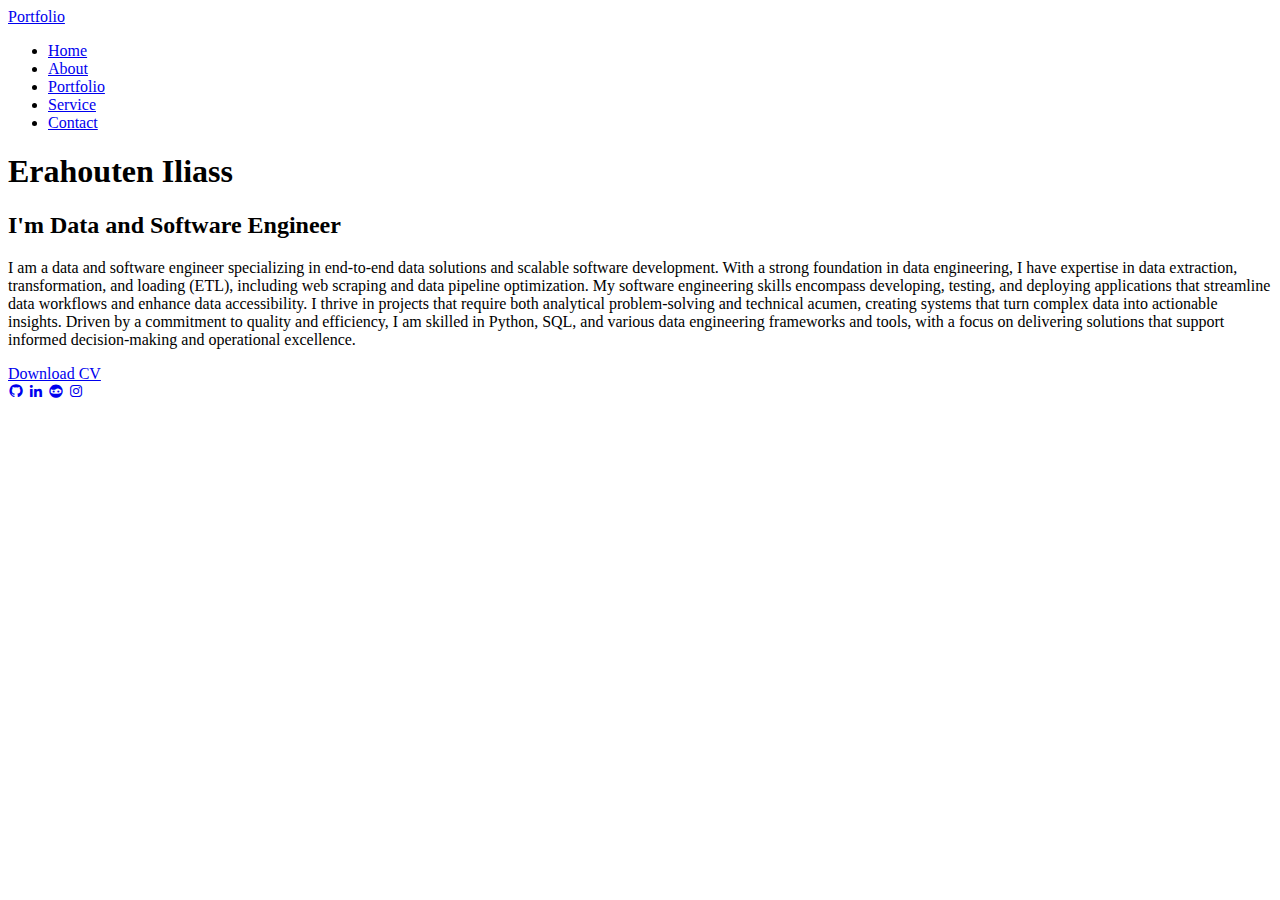
==== index.html @ 2e0a3f63 "Update and rename pit.html to index.html" ====
<!DOCTYPE html>
<html lang="en">
<head>
  <meta charset="UTF-8">
  <meta name="viewport" content="width=device-width, initial-scale=1.0">
  <title>Document</title>
  <link href='https://unpkg.com/boxicons@2.1.4/css/boxicons.min.css' rel='stylesheet'>
  <link rel="stylesheet" href="style.css">
</head>

<body>
  
  <nav class="navbar">
    <a href="#" class="logo">Portfolio</a>
    <ul>
      <li class="active"><a href="#">Home</a>  </li>
      <li><a href="#">About</a>  </li>
      <li><a href="#">Portfolio</a>  </li>
      <li><a href="#">Service</a>  </li>
      <li><a href="#">Contact</a>  </li>

    </ul>
  </nav>



  <section class="Home">
    <div  class="home-info">
      <h1>Erahouten Iliass</h1>
      <h2>I'm Data and Software Engineer</h2>
      <p>I am a data and software engineer specializing in end-to-end data solutions and scalable software development. With a strong foundation in data engineering, I have expertise in data extraction, transformation, and loading (ETL), including web scraping and data pipeline optimization. My software engineering skills encompass developing, testing, and deploying applications that streamline data workflows and enhance data accessibility. I thrive in projects that require both analytical problem-solving and technical acumen, creating systems that turn complex data into actionable insights.

        Driven by a commitment to quality and efficiency, I am skilled in Python, SQL, and various data engineering frameworks and tools, with a focus on delivering solutions that support informed decision-making and operational excellence.

      </p>
      <div class="btn-sci">
        <a href="#" class="btn">Download CV</a>
        <div class="sci">
          <a href="https://github.com/iliasserahouten" ><i class='bx bxl-github'></i></a>
          <a href="https://www.linkedin.com/in/iliass-erahouten-620002274/"><i class='bx bxl-linkedin'></i></a>
          <a href="https://rifbrand.company.site/"><i class='bx bxs-face-mask'></i></a>
          <a href="#"><i class='bx bxl-instagram' ></i></a>
        </div>
      </div>
    </div>
    <div class="home-img">
      <div class="img-box">
        <div class="img-item">
          <img src="myy.png" alt="">
        </div>
      </div>
    </div>
  </section>

</body>
</html>
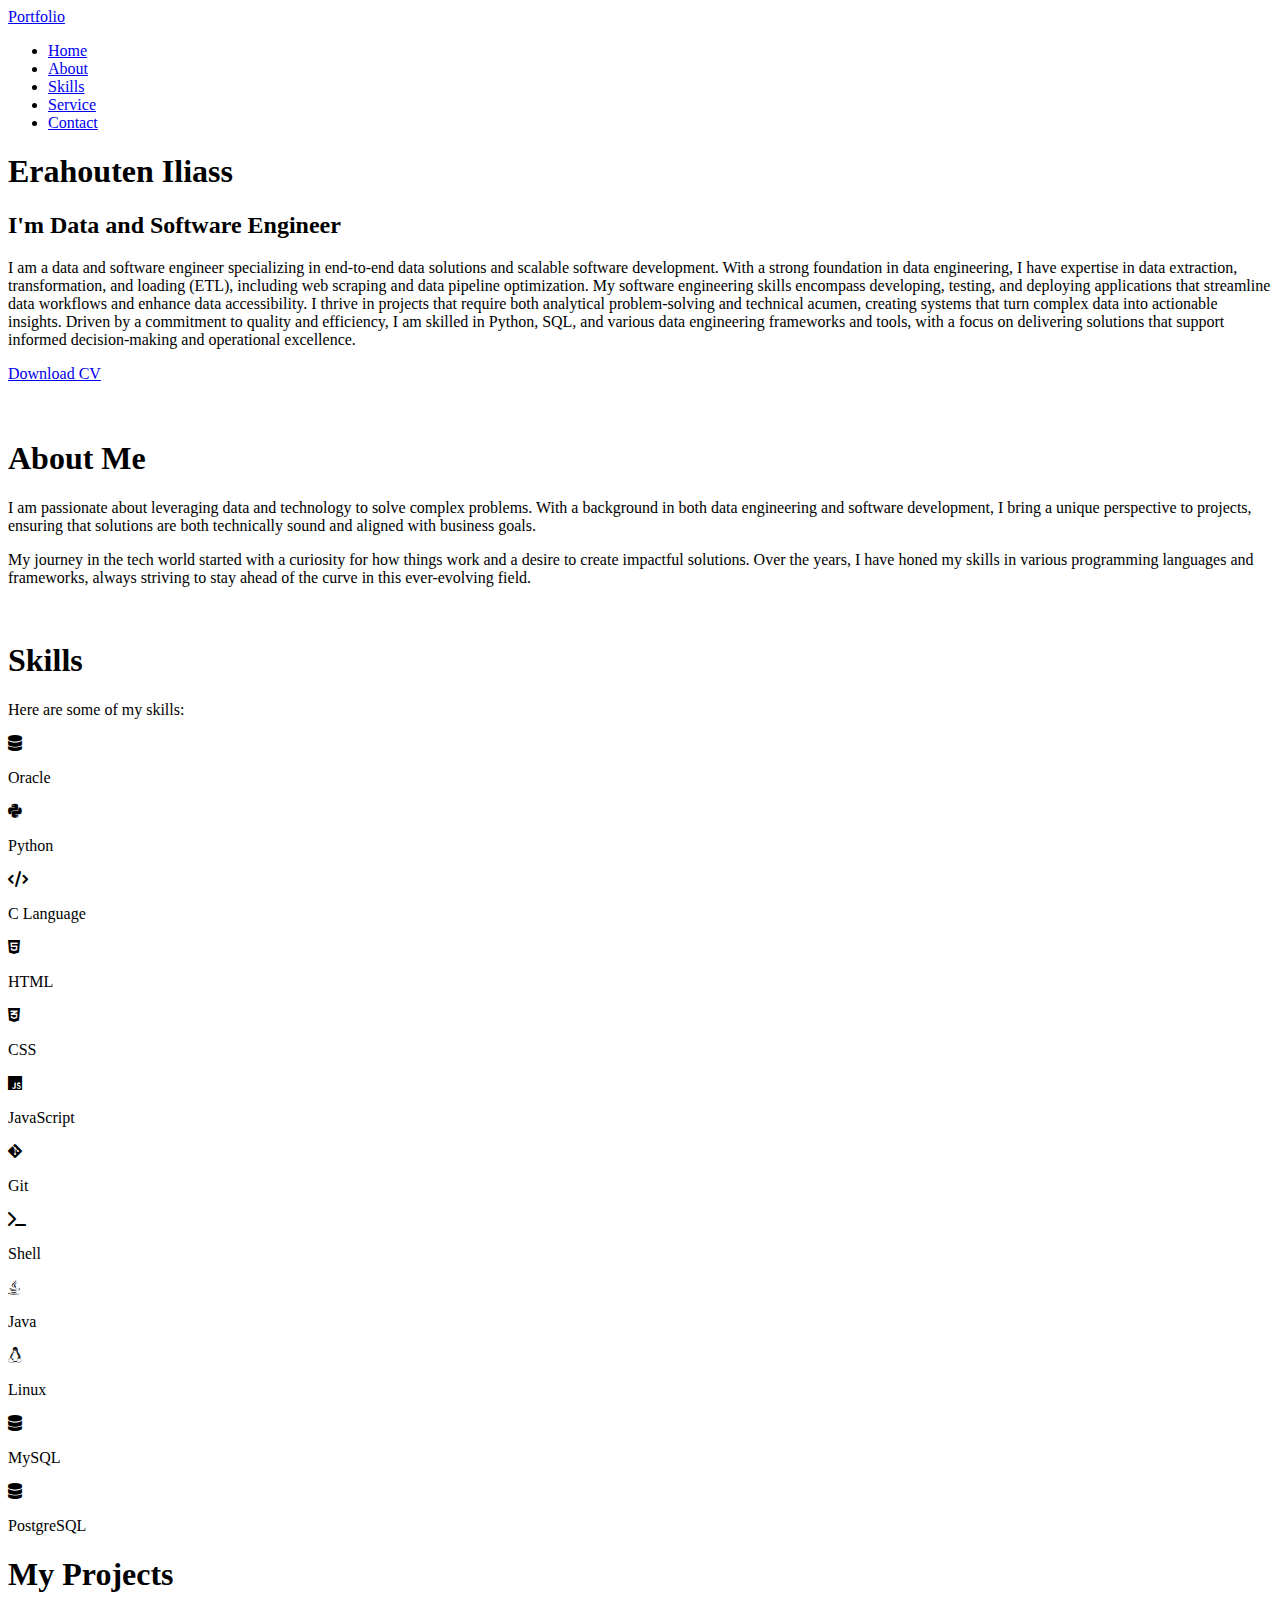
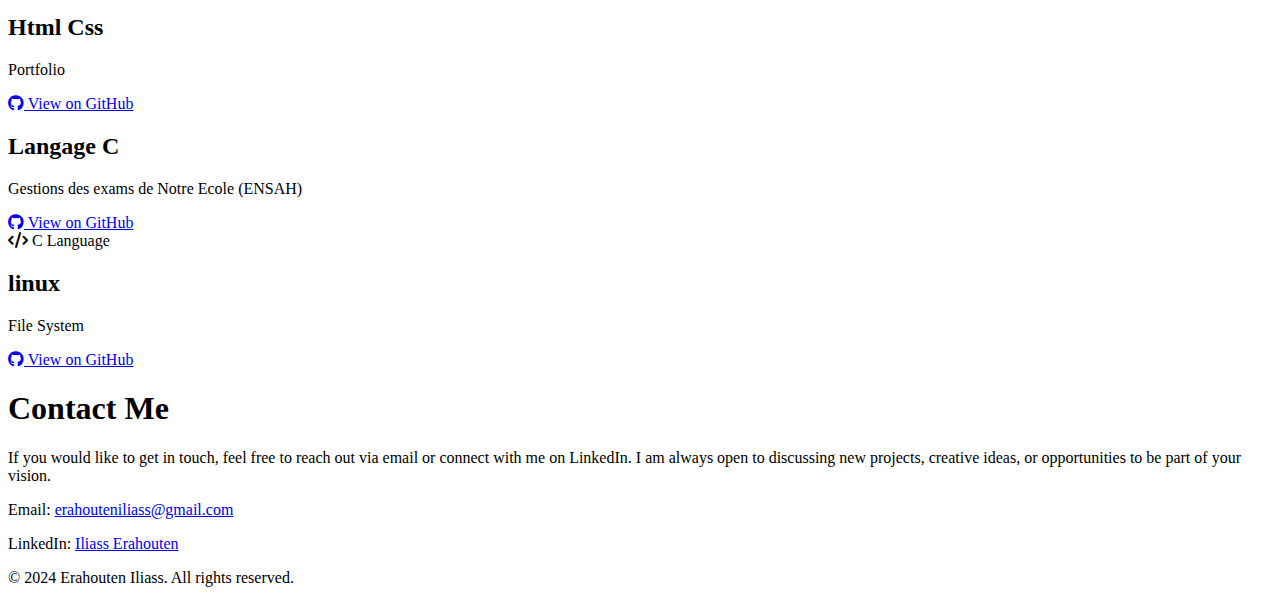
==== commit 5368b74f: "Update index.html" ====
--- a/index.html
+++ b/index.html
@@ -3,9 +3,11 @@
 <head>
   <meta charset="UTF-8">
   <meta name="viewport" content="width=device-width, initial-scale=1.0">
-  <title>Document</title>
-  <link href='https://unpkg.com/boxicons@2.1.4/css/boxicons.min.css' rel='stylesheet'>
+  <title>Portfolio</title>
   <link rel="stylesheet" href="style.css">
+  <link rel="stylesheet" href="https://cdnjs.cloudflare.com/ajax/libs/font-awesome/6.5.1/css/all.min.css">
+  <link rel="stylesheet" href="https://cdnjs.cloudflare.com/ajax/libs/boxicons/2.0.7/css/boxicons.min.css">
+  <link rel="stylesheet" href="https://cdnjs.cloudflare.com/ajax/libs/devicons/2.14.0/css/devicons.min.css">
 </head>
 
 <body>
@@ -13,19 +15,16 @@
   <nav class="navbar">
     <a href="#" class="logo">Portfolio</a>
     <ul>
-      <li class="active"><a href="#">Home</a>  </li>
-      <li><a href="#">About</a>  </li>
-      <li><a href="#">Portfolio</a>  </li>
-      <li><a href="#">Service</a>  </li>
-      <li><a href="#">Contact</a>  </li>
-
+      <li class="active"><a href="#home">Home</a></li>
+      <li><a href="#about">About</a></li>
+      <li><a href="#skills">Skills</a></li>
+      <li><a href="#service">Service</a></li>
+      <li><a href="#contact">Contact</a></li>
     </ul>
   </nav>
 
-
-
-  <section class="Home">
-    <div  class="home-info">
+  <section id="home" class="Home">
+    <div class="home-info">
       <h1>Erahouten Iliass</h1>
       <h2>I'm Data and Software Engineer</h2>
       <p>I am a data and software engineer specializing in end-to-end data solutions and scalable software development. With a strong foundation in data engineering, I have expertise in data extraction, transformation, and loading (ETL), including web scraping and data pipeline optimization. My software engineering skills encompass developing, testing, and deploying applications that streamline data workflows and enhance data accessibility. I thrive in projects that require both analytical problem-solving and technical acumen, creating systems that turn complex data into actionable insights.
@@ -36,10 +35,10 @@
       <div class="btn-sci">
         <a href="#" class="btn">Download CV</a>
         <div class="sci">
-          <a href="https://github.com/iliasserahouten" ><i class='bx bxl-github'></i></a>
+          <a href="https://github.com/iliasserahouten"><i class='bx bxl-github'></i></a>
           <a href="https://www.linkedin.com/in/iliass-erahouten-620002274/"><i class='bx bxl-linkedin'></i></a>
           <a href="https://rifbrand.company.site/"><i class='bx bxs-face-mask'></i></a>
-          <a href="#"><i class='bx bxl-instagram' ></i></a>
+          <a href="https://www.instagram.com/erahouteniliass/"><i class='bx bxl-instagram' ></i></a>
         </div>
       </div>
     </div>
@@ -51,6 +50,121 @@
       </div>
     </div>
   </section>
+  <br>
+  <section id="about" class="About">
+    <div class="about-info">
+      <h1>About Me</h1>
+      <p>I am passionate about leveraging data and technology to solve complex problems. With a background in both data engineering and software development, I bring a unique perspective to projects, ensuring that solutions are both technically sound and aligned with business goals.</p>
+      <p>My journey in the tech world started with a curiosity for how things work and a desire to create impactful solutions. Over the years, I have honed my skills in various programming languages and frameworks, always striving to stay ahead of the curve in this ever-evolving field.</p>
+    </div>
+  </section>
+  <br>
+  <section id="skills" class="Skills">
+  <div class="skills-info">
+    <h1>Skills</h1>
+    <p>Here are some of my skills:</p>
+    <div class="skills-dashboard">
+      <div class="skill">
+        <i class="fa-solid fa-database"></i>
+        <p>Oracle</p>
+      </div>
+      <div class="skill">
+        <i class="fab fa-python"></i>
+        <p>Python</p>
+      </div>
+      <div class="skill">
+        <i class="fas fa-code"></i>
+        <p>C Language</p>
+      </div>
+      <div class="skill">
+        <i class="fab fa-html5"></i>
+        <p>HTML</p>
+      </div>
+      <div class="skill">
+        <i class="fab fa-css3-alt"></i>
+        <p>CSS</p>
+      </div>
+      <div class="skill">
+        <i class="fab fa-js"></i>
+        <p>JavaScript</p>
+      </div>
+      <div class="skill">
+        <i class="fab fa-git-alt"></i>
+        <p>Git</p>
+      </div>
+      <div class="skill">
+        <i class="fas fa-terminal"></i>
+        <p>Shell</p>
+      </div>
+      <div class="skill">
+        <i class="fab fa-java"></i>
+        <p>Java</p>
+      </div>
+      <div class="skill">
+        <i class="fab fa-linux"></i>
+        <p>Linux</p>
+      </div>
+      <div class="skill">
+        <i class="fas fa-database"></i>
+        <p>MySQL</p>
+      </div>
+      <div class="skill">
+        <i class="fas fa-database"></i>
+        <p>PostgreSQL</p>
+      </div>
+    </div>
+  </div>
+</section>
 
+  <section id="service" class="Service">
+  <div class="service-info">
+    <h1>My Projects</h1>
+    <div class="projects">
+      <div class="project">
+        
+        <h2>Html Css</h2>
+        <p>Portfolio</p>
+        <a href="https://github.com/iliasserahouten/iliasserahouten.github.io" target="_blank">
+          <i class="fab fa-github"></i> View on GitHub
+        </a>
+      </div>
+      <div class="project">
+        
+        <h2>Langage C</h2>
+        <p>Gestions des exams de Notre Ecole (ENSAH)</p>
+        <a href="https://github.com/iliasserahouten/PROJET-LANGAGE-C" target="_blank">
+          <i class="fab fa-github"></i> View on GitHub
+        </a>
+        <div class="project-icons">
+          <i class="fas fa-code"></i> <span>C Language</span>
+        </div>
+      </div>
+      <div class="project">
+        
+        <h2>linux</h2>
+        <p>File System</p>
+        <a href="https://github.com/zakariaeanouk/linux" target="_blank">
+          <i class="fab fa-github"></i> View on GitHub
+        </a>
+      </div>
+      <!-- Ajoutez plus de projets ici -->
+    </div>
+  </div>
+</section>
+
+  <section id="contact" class="Contact">
+    <div class="contact-info">
+      <h1>Contact Me</h1>
+      <p>If you would like to get in touch, feel free to reach out via email or connect with me on LinkedIn. I am always open to discussing new projects, creative ideas, or opportunities to be part of your vision.</p>
+      <p>Email: <a href="mailto:erahouteniliass@gmail.com">erahouteniliass@gmail.com</a></p>
+      <p>LinkedIn: <a href="https://www.linkedin.com/in/iliass-erahouten-620002274/">Iliass Erahouten</a></p>
+    </div>
+  </section>
+
+  <footer class="footer">
+    <p>&copy; 2024 Erahouten Iliass. All rights reserved.</p>
+  </footer>
+  
+  
 </body>
 </html>
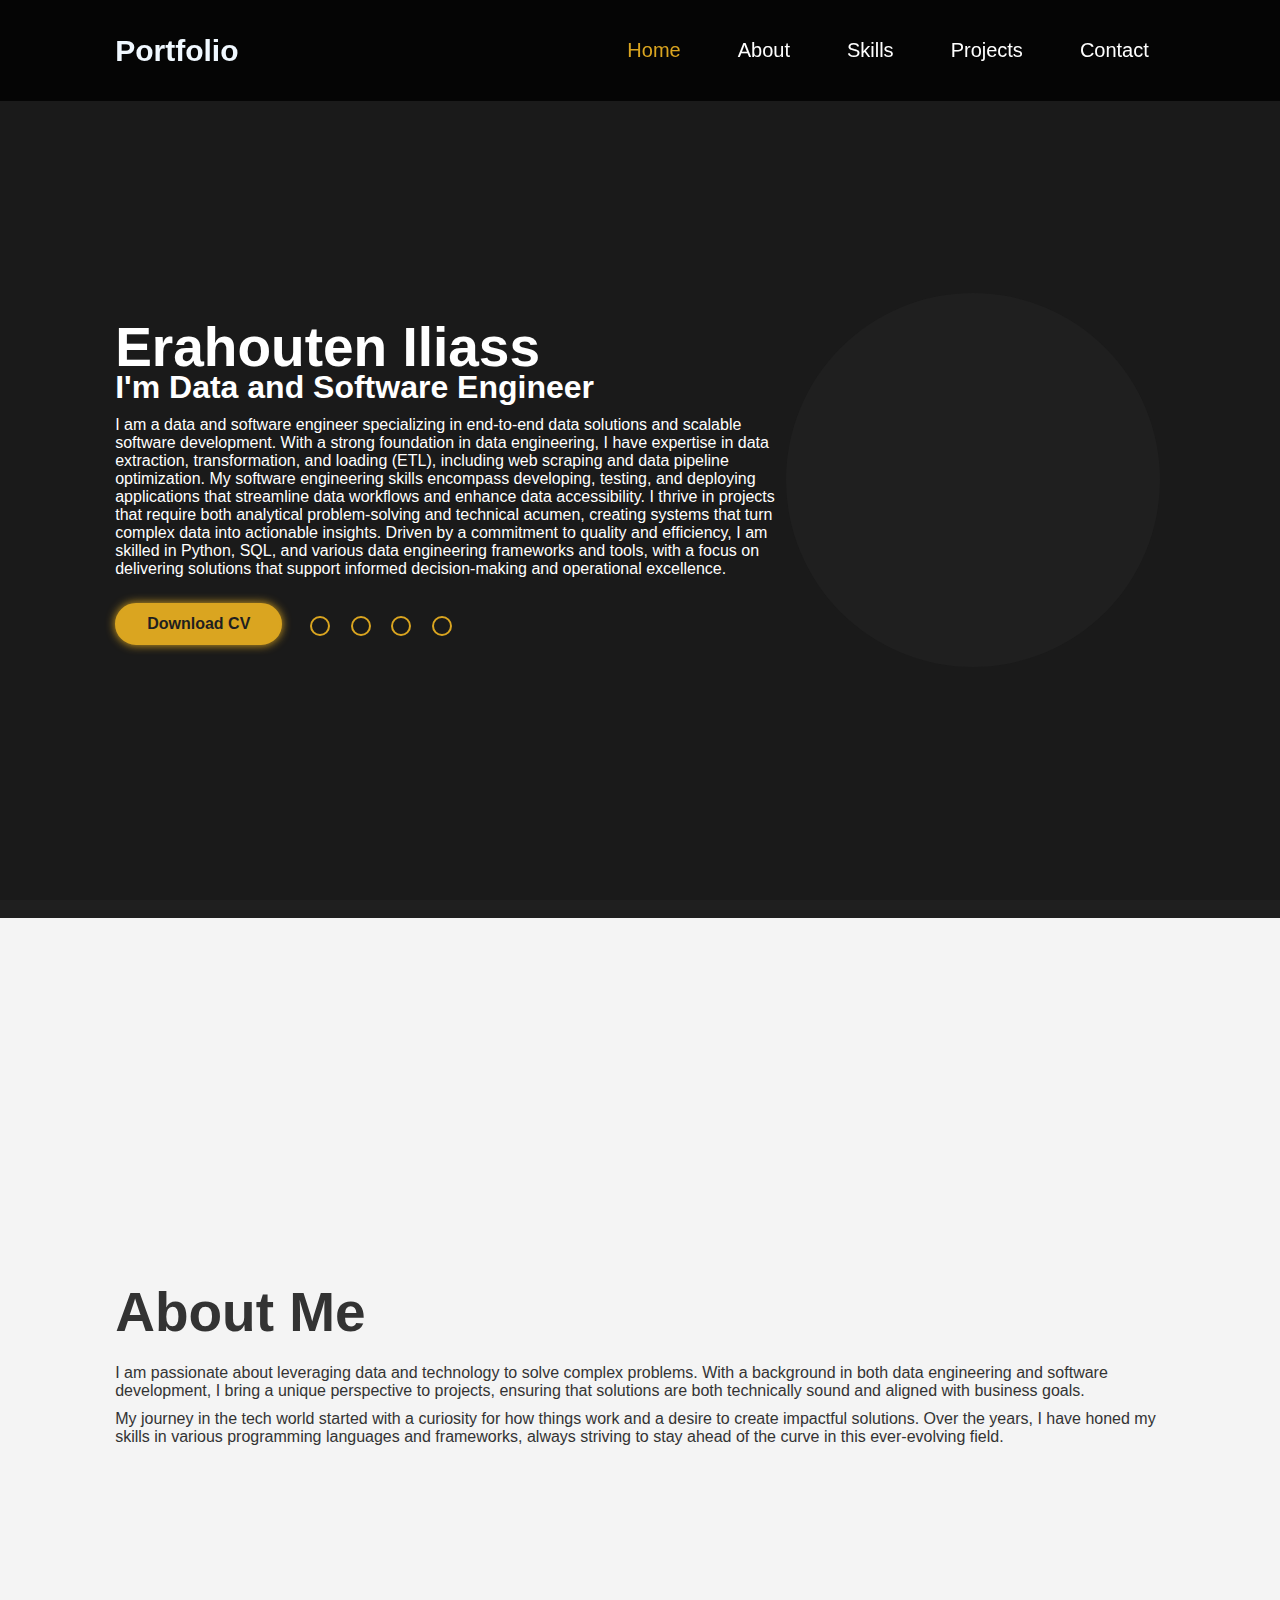
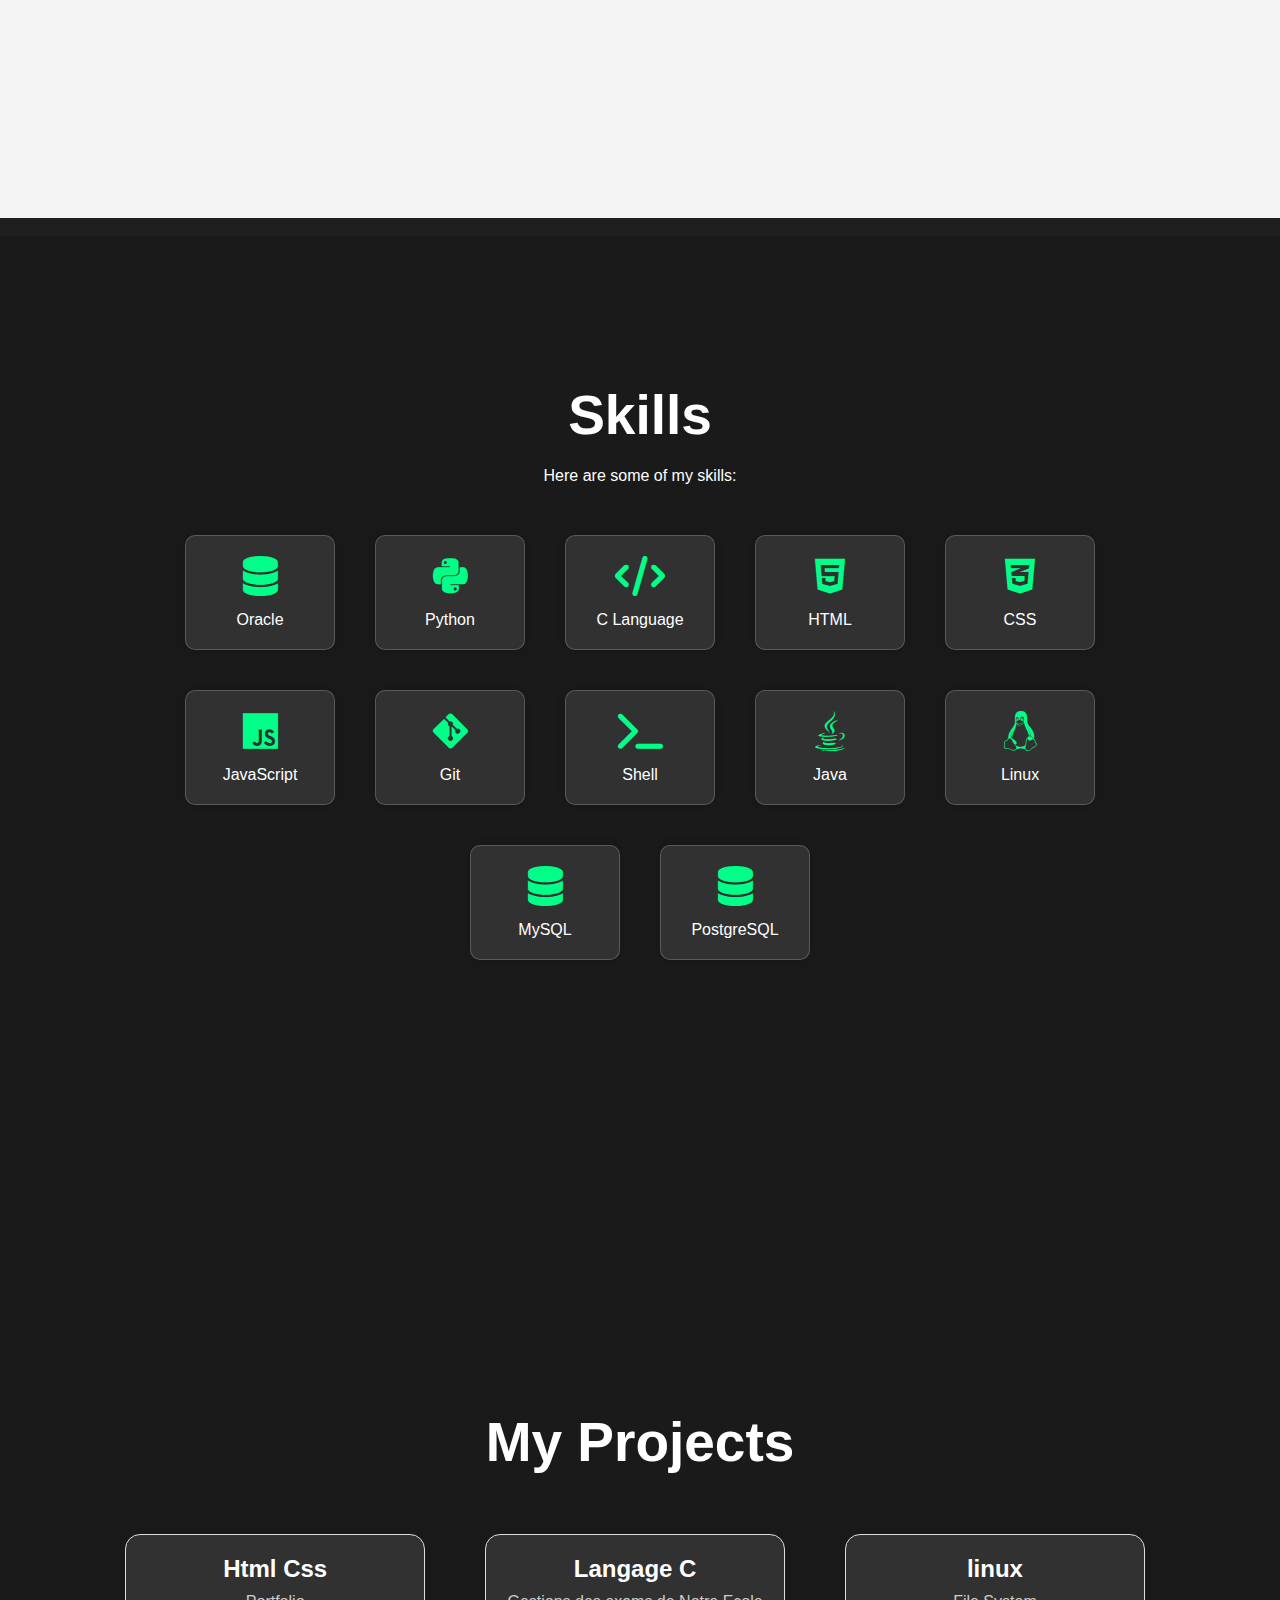
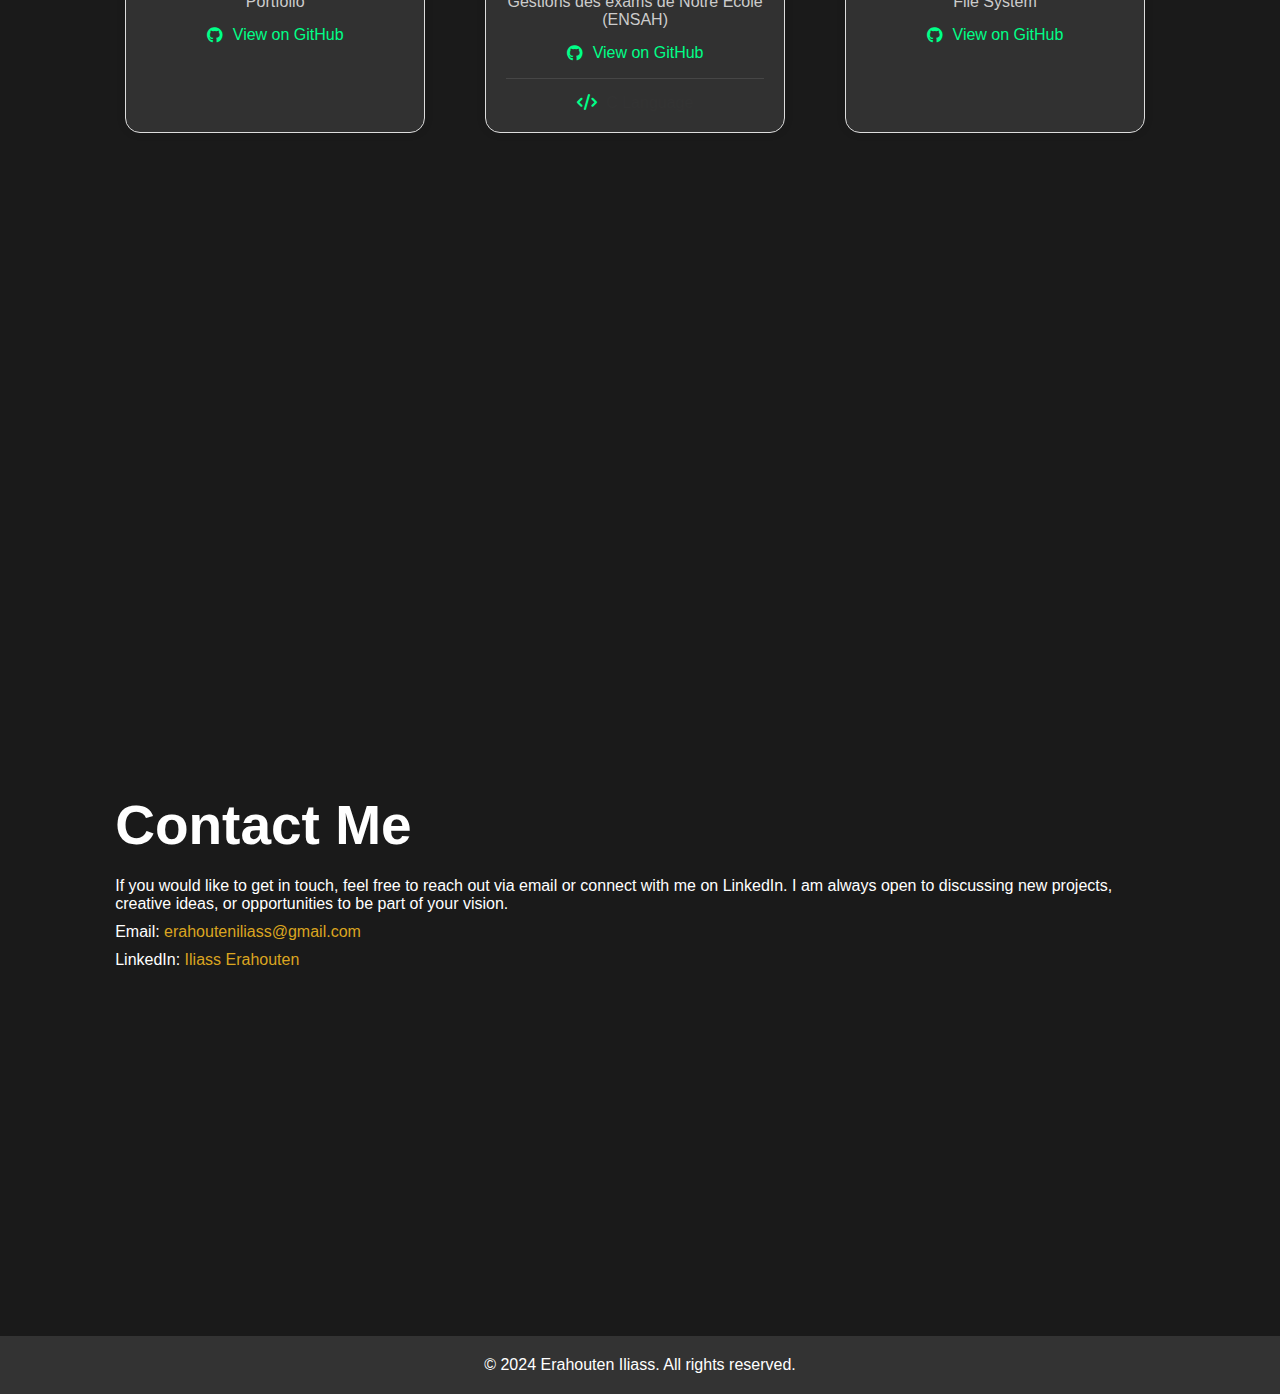
==== commit 240349be: "Update index.html" ====
--- a/index.html
+++ b/index.html
@@ -3,11 +3,12 @@
 <head>
   <meta charset="UTF-8">
   <meta name="viewport" content="width=device-width, initial-scale=1.0">
-  <title>Portfolio</title>
+  <title>ERAHOUTEN ILIASS</title>
   <link rel="stylesheet" href="style.css">
   <link rel="stylesheet" href="https://cdnjs.cloudflare.com/ajax/libs/font-awesome/6.5.1/css/all.min.css">
   <link rel="stylesheet" href="https://cdnjs.cloudflare.com/ajax/libs/boxicons/2.0.7/css/boxicons.min.css">
   <link rel="stylesheet" href="https://cdnjs.cloudflare.com/ajax/libs/devicons/2.14.0/css/devicons.min.css">
+  <link rel="shortcut icon" href="/logo.png" type="image/x-icon">
 </head>
 
 <body>
@@ -18,7 +19,7 @@
       <li class="active"><a href="#home">Home</a></li>
       <li><a href="#about">About</a></li>
       <li><a href="#skills">Skills</a></li>
-      <li><a href="#service">Service</a></li>
+      <li><a href="#service">Projects</a></li>
       <li><a href="#contact">Contact</a></li>
     </ul>
   </nav>
--- a/style.css
+++ b/style.css
@@ -0,0 +1,456 @@
+* {
+  margin: 0;
+  padding: 0;
+  box-sizing: border-box;
+  font-family: 'Poppins',sans-serif;
+}
+body{
+  background: #1f1f1f;
+}
+a{
+  color: aliceblue;
+  text-decoration: none; 
+}
+.navbar {
+  position: fixed;
+  left: 0;
+  top: 0;
+  width: 100%;
+  padding: 25px 9%;
+  background: none;
+  display: flex;
+  justify-content: space-between;
+  align-items: center;
+  z-index: 100;
+  transition: .5s;
+  background-color: rgba(0, 0, 0, 0.8);
+}
+.navbar .logo {
+  font-size: 30px;
+  font-weight: 700;
+
+}
+.navbar ul{
+  display:  flex;
+
+}
+.navbar ul li {
+  list-style: none;
+  padding-left: 25px;
+}
+.navbar ul li a{
+  font-size: 20px;
+  font-weight: 500;
+}
+.navbar ul li:hover a,
+.navbar ul li.active a
+{
+  color : goldenrod;
+}
+.Home {
+  display: flex;
+  align-items: center;
+  height: 100vh;
+  padding: 60px 9% 0;
+  color: aliceblue;
+  background-color: #1a1a1a;
+  color: white;
+}
+.home-info h1{
+  font-size: 55px;
+}
+.home-info h2{
+  font-size: 32px;
+  margin-top: -10px;
+}
+.home-info p{
+  font-size: 16px;
+  margin: 10px 0 25px;
+}
+.home-info .btn-sci{
+  display: flex;
+  align-items: center;
+}
+.btn {
+  display: inline-block;
+  padding: 10px 30px;
+  background: goldenrod ;
+  border: 2px solid goldenrod ;
+  border-radius: 40px ;
+  box-shadow: 0 0 10px goldenrod ;
+  font-weight: 600;
+  color: #1f1f1f;
+  transition: .5s;
+
+}
+.btn:hover {
+  background: transparent;
+  color: gold;
+  box-shadow: none;
+}
+.home-info .btn-sci .sci {
+  margin-left: 20px;
+}
+.home-info .btn-sci .sci a {
+  display: inline-flex;
+    padding: 8px;
+    border: 2px solid goldenrod;
+    border-radius: 50%;
+    font-size: 20px;
+    color: gold;
+    margin: 0 8px;
+    transition: .5s;
+  }
+  .home-info .btn-sci .sci a:hover {
+    background: gold;
+    color: #a50606;
+    box-shadow: 0 0 10px gold ;
+  }
+  .home-img .img-box {
+    margin-top: 0px;
+    width: 30vw;
+    height: 30vw;
+    
+    border-radius: 50%;
+    padding: 5px;
+    
+  }
+  .home-img .img-box .img-item{
+  position: relative;
+  width: 100%;
+  height: 100%;
+  background: #1f1f1f;
+  border-radius: 50%;
+  display: flex;
+  justify-content: center;
+  overflow: hidden;
+}
+.home-img .img-box .img-item img{
+  position:static;
+  display: block;
+  width: 75%;
+  object-fit: cover;
+  margin-bottom: 0px;
+}
+
+.About, .Contact {
+      padding: 60px 9%;
+      color: aliceblue;
+      background-color: #f4f4f4;
+      color: #333;
+    }
+
+.about-info, .contact-info {
+      max-width: 800px;
+      margin: 0 auto;
+      max-width: 1200px;
+      width: 100%;
+    }
+
+.about-info h1, .contact-info h1 {
+      font-size: 55px;
+      margin-bottom: 20px;
+    }
+
+.about-info p, .contact-info p {
+      font-size: 16px;
+      margin: 10px 0;
+    }
+
+.contact-info a {
+      color: goldenrod;
+      text-decoration: none;
+    }
+
+nav {
+  background-color: #333;
+  overflow: hidden;
+}
+
+nav ul {
+  list-style-type: none;
+  margin: 0;
+  padding: 0;
+}
+
+nav ul li {
+  float: left;
+}
+
+nav ul li a {
+  display: block;
+  color: white;
+  text-align: center;
+  padding: 14px 16px;
+  text-decoration: none;
+}
+
+nav ul li a:hover {
+  background-color: #111;
+}footer {
+  background-color: #333;
+  color: white;
+  text-align: center;
+  padding: 20px 0;
+}
+
+footer p {
+  margin: 0;
+}.contact-info a:hover {
+      text-decoration: underline;
+    }
+.project {
+      background-color: white;
+      border: 1px solid #ddd;
+      border-radius: 5px;
+      margin: 10px;
+      padding: 20px;
+      width: 300px;
+      box-shadow: 0 0 10px rgba(0, 0, 0, 0.1);
+      text-align: center;
+    }
+
+.project-image {
+      width: 100%;
+      height: auto;
+      border-radius: 5px;
+      margin-bottom: 15px;
+    }
+.project h2 {
+      font-size: 24px;
+      margin-bottom: 10px;
+    }
+
+.project p {
+      font-size: 16px;
+      margin-bottom: 10px;
+    }
+
+.project a {
+      color: goldenrod;
+      text-decoration: none;
+      font-size: 16px;
+    }
+
+.project a:hover {
+      text-decoration: underline;
+    }
+
+.project a i {
+      margin-right: 5px;
+    }  
+.project-icons {
+      margin-top: 10px;
+      font-size: 16px;
+      color: #333;
+    }
+    
+.project-icons i {
+      margin-right: 5px;
+      color: #007bff; /* Couleur de l'icône */
+    }
+.Skills {
+  background-color: #f4f4f4;
+  color: #333;
+  padding: 60px 9%;
+  text-align: center;
+  background-color: #1a1a1a;
+  color: white;
+}
+
+.skills-info h1 {
+  font-size: 55px;
+  margin-bottom: 20px;
+}
+
+.skills-info p {
+  font-size: 16px;
+  margin-bottom: 20px;
+}
+
+.skills-dashboard {
+  display: flex;
+  flex-wrap: wrap;
+  justify-content: center;
+  gap: 20px;
+  padding: 20px;
+}
+
+/* Styles pour la section Skills */
+.skill {
+  background-color: rgba(255, 255, 255, 0.1);
+  border: 1px solid rgba(255, 255, 255, 0.2);
+  border-radius: 10px;
+  padding: 20px;
+  width: 150px;
+  text-align: center;
+  box-shadow: 0 0 10px rgba(0, 0, 0, 0.2);
+  transition: transform 0.3s, box-shadow 0.3s;
+  margin: 10px;
+}
+
+.skill i {
+  font-size: 40px;
+  color: #00ff88;
+  margin-bottom: 15px;
+  display: block;
+}
+
+.skill p {
+  color: white;
+  font-size: 16px;
+  margin: 0;
+  padding: 0;
+  opacity: 1;
+  font-weight: 500;
+}
+
+.skill:hover {
+  transform: translateY(-10px);
+  box-shadow: 0 0 20px rgba(0, 255, 136, 0.3);
+}
+
+.skill:hover i {
+  color: #00ff88;
+}
+
+.skill:hover p {
+  color: #00ff88;
+}
+
+/* Style de base pour toutes les sections */
+section {
+  min-height: 100vh;
+  width: 100%;
+  display: flex;
+  justify-content: center;
+  align-items: center;
+  padding: 60px 9%;
+  position: relative;
+}
+
+/* Styles spécifiques pour chaque section */
+.Home {
+  background-color: #1a1a1a;
+  color: white;
+}
+
+.About {
+  background-color: #f4f4f4;
+  color: #333;
+}
+
+.Skills {
+  background-color: #1a1a1a;
+  color: white;
+}
+
+.Service {
+  background-color: #1a1a1a;
+  min-height: 100vh;
+  padding: 60px 9%;
+}
+
+.Contact {
+  background-color: #1a1a1a;
+  color: white;
+}
+
+.service-info {
+  text-align: center;
+  color: white;
+}
+
+.service-info h1 {
+  font-size: 55px;
+  margin-bottom: 30px;
+}
+
+.projects {
+  display: grid;
+  grid-template-columns: repeat(auto-fit, minmax(300px, 1fr));
+  gap: 30px;
+  padding: 20px 0;
+}
+
+.project {
+  background: rgba(255, 255, 255, 0.1);
+  border-radius: 15px;
+  padding: 20px;
+  transition: transform 0.3s ease;
+}
+
+.project:hover {
+  transform: translateY(-10px);
+  box-shadow: 0 10px 20px rgba(0, 255, 136, 0.2);
+}
+
+.project-image {
+  width: 100%;
+  height: 200px;
+  object-fit: cover;
+  border-radius: 10px;
+  margin-bottom: 15px;
+}
+
+.project h2 {
+  color: white;
+  font-size: 24px;
+  margin-bottom: 10px;
+}
+
+.project p {
+  color: #ccc;
+  margin-bottom: 15px;
+}
+
+.project a {
+  color: #00ff88;
+  text-decoration: none;
+  display: inline-flex;
+  align-items: center;
+  gap: 5px;
+}
+
+.project a:hover {
+  color: #00cc6a;
+}
+
+.project-icons {
+  margin-top: 15px;
+  padding-top: 15px;
+  border-top: 1px solid rgba(255, 255, 255, 0.1);
+}
+
+.project-icons i {
+  margin-right: 5px;
+  color: #00ff88;
+}
+
+/* Smooth scrolling pour une transition fluide */
+html {
+  scroll-behavior: smooth;
+  scroll-snap-type: y mandatory;
+}
+
+/* Snap scroll pour chaque section */
+section {
+  scroll-snap-align: start;
+}
+
+/* Ajustement du contenu dans les sections */
+home-info,
+.about-info,
+.skills-info,
+.service-info,
+.contact-info {
+  max-width: 1200px;
+  width: 100%;
+}
+
+/* Responsive */
+@media (max-width: 768px) {
+  .projects {
+    grid-template-columns: 1fr;
+  }
+}
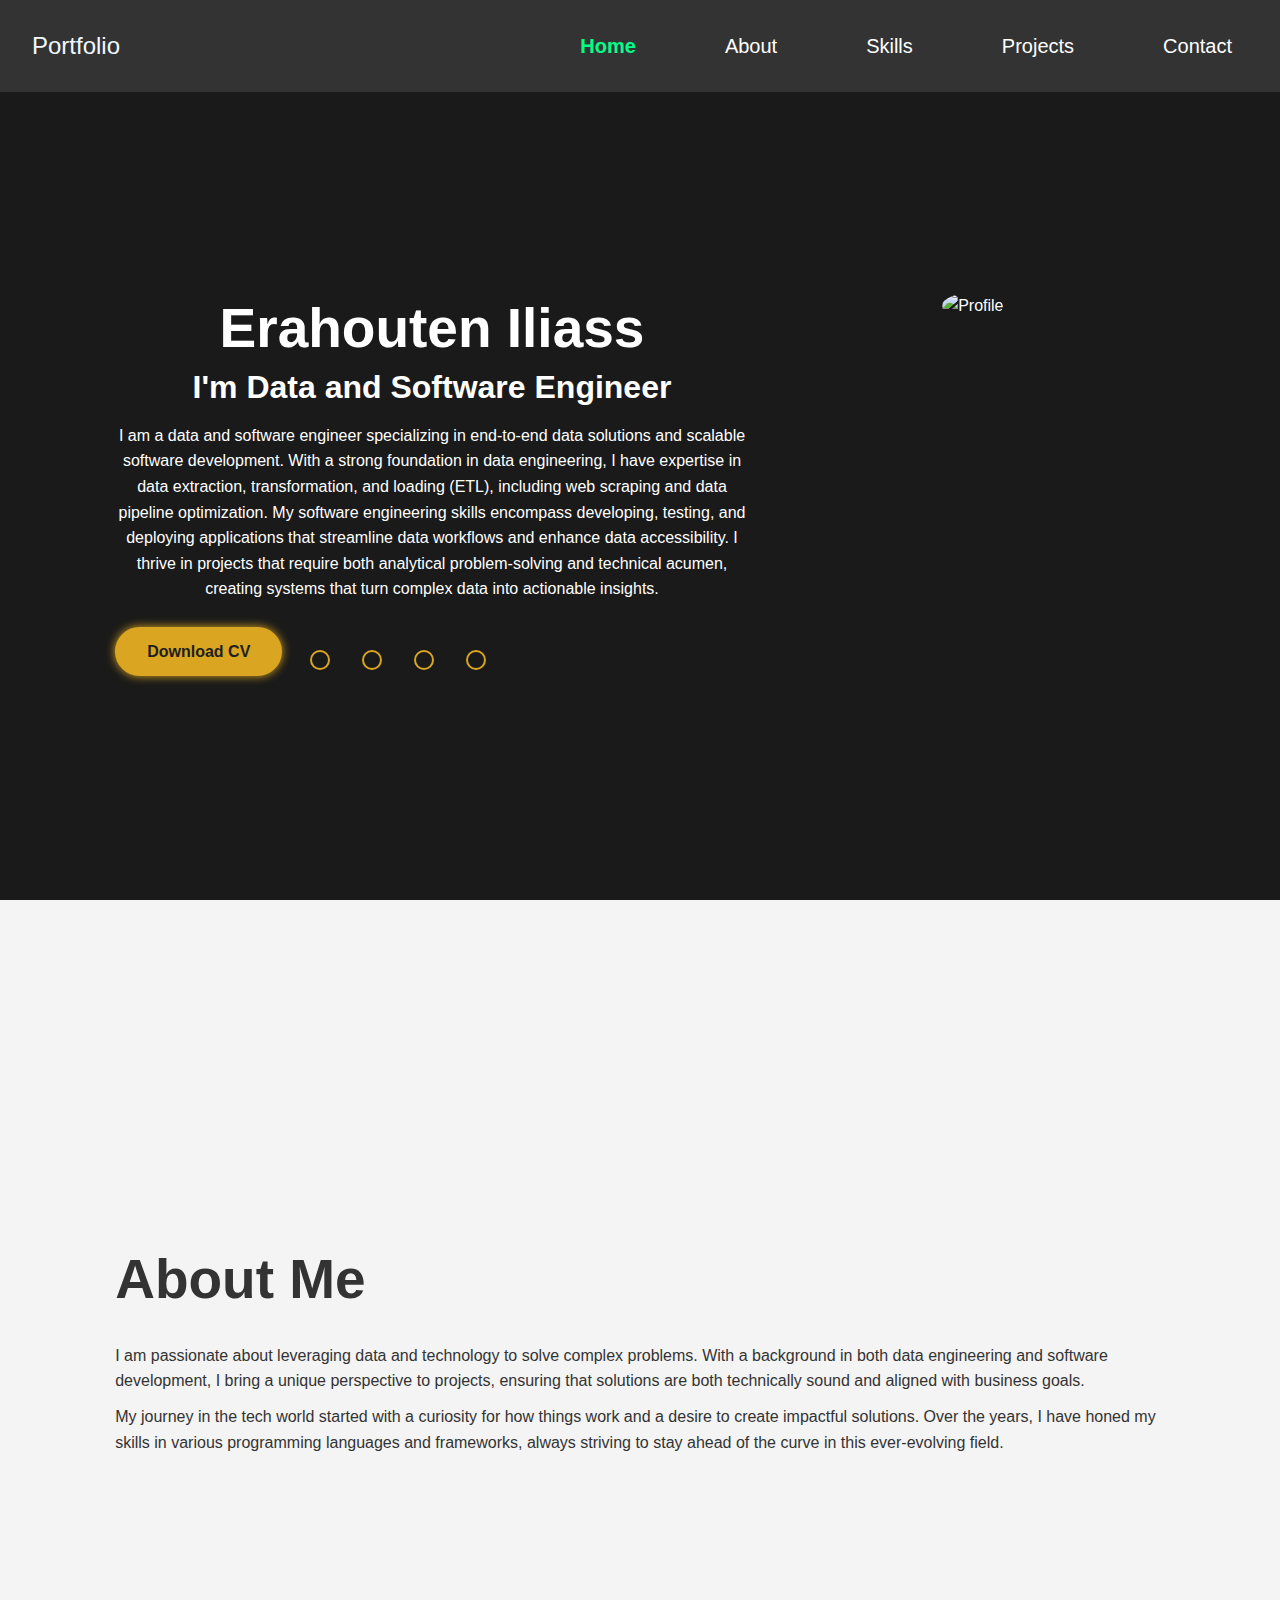
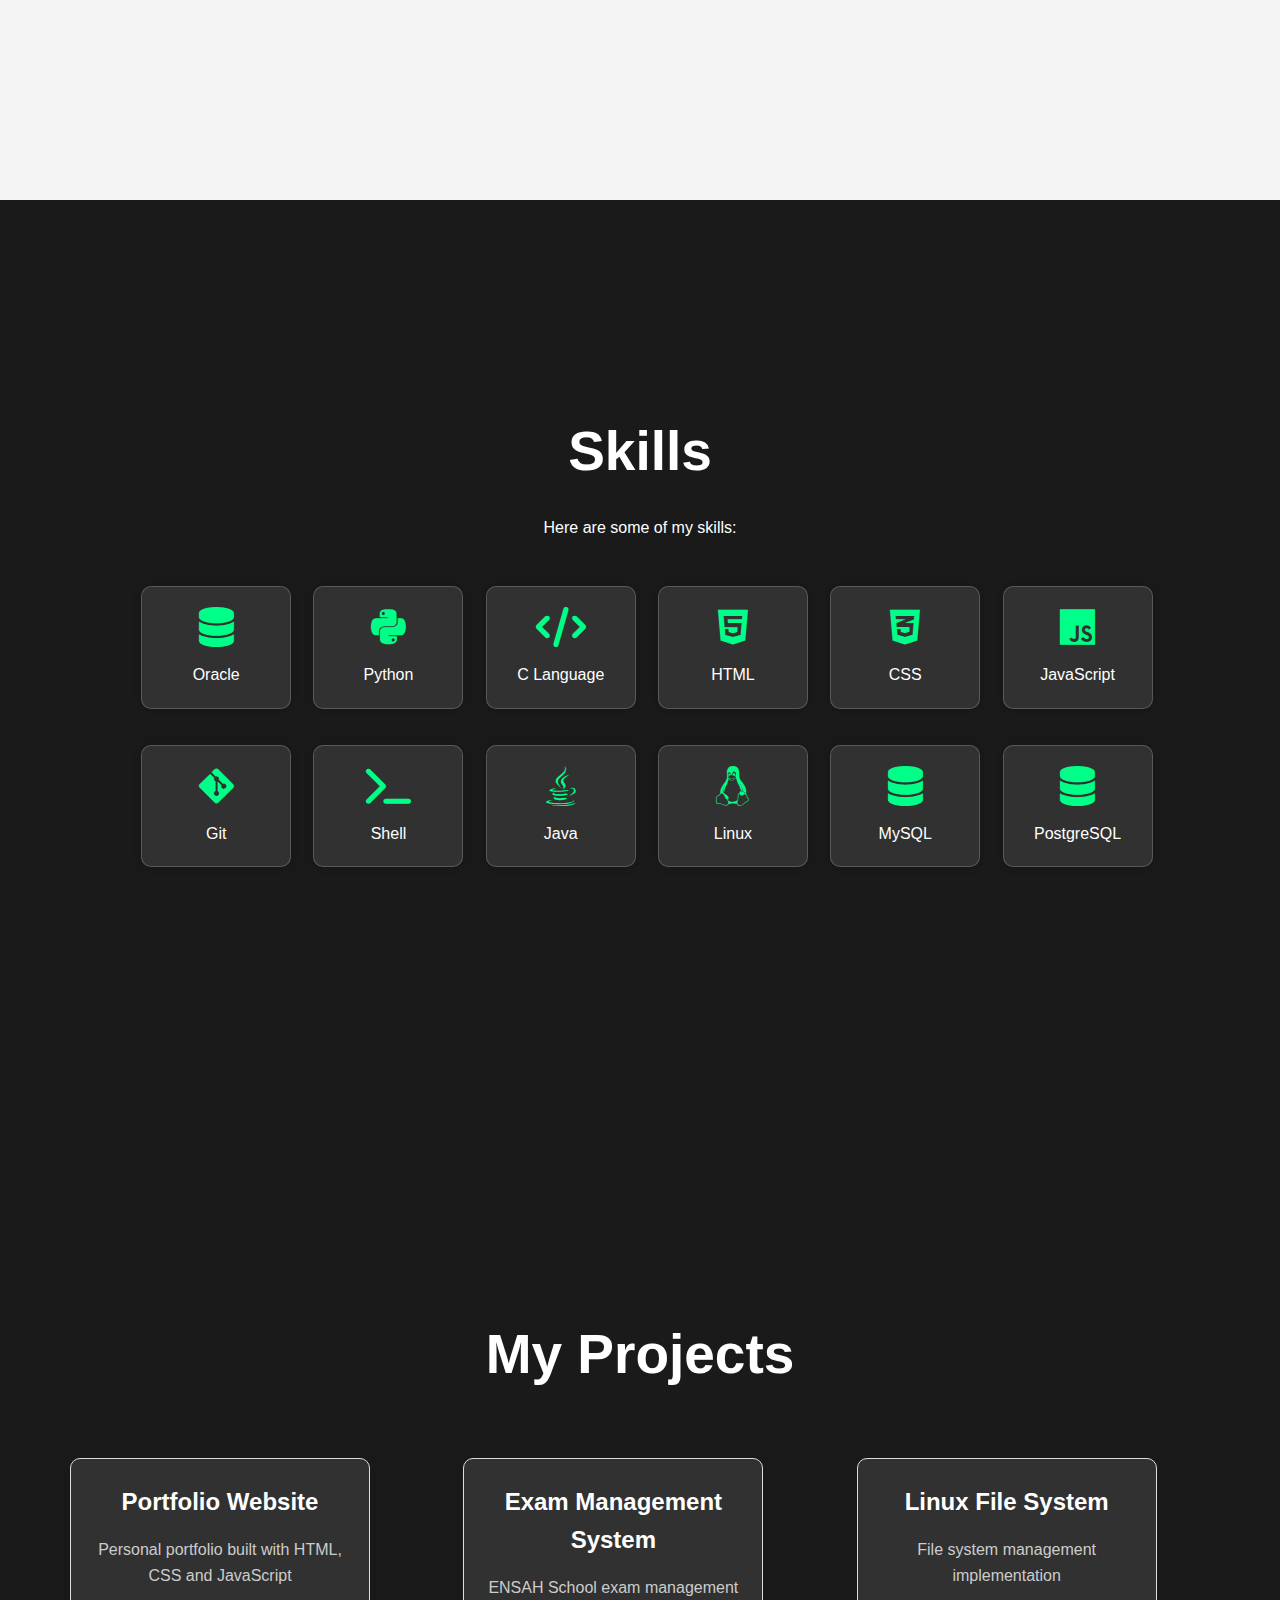
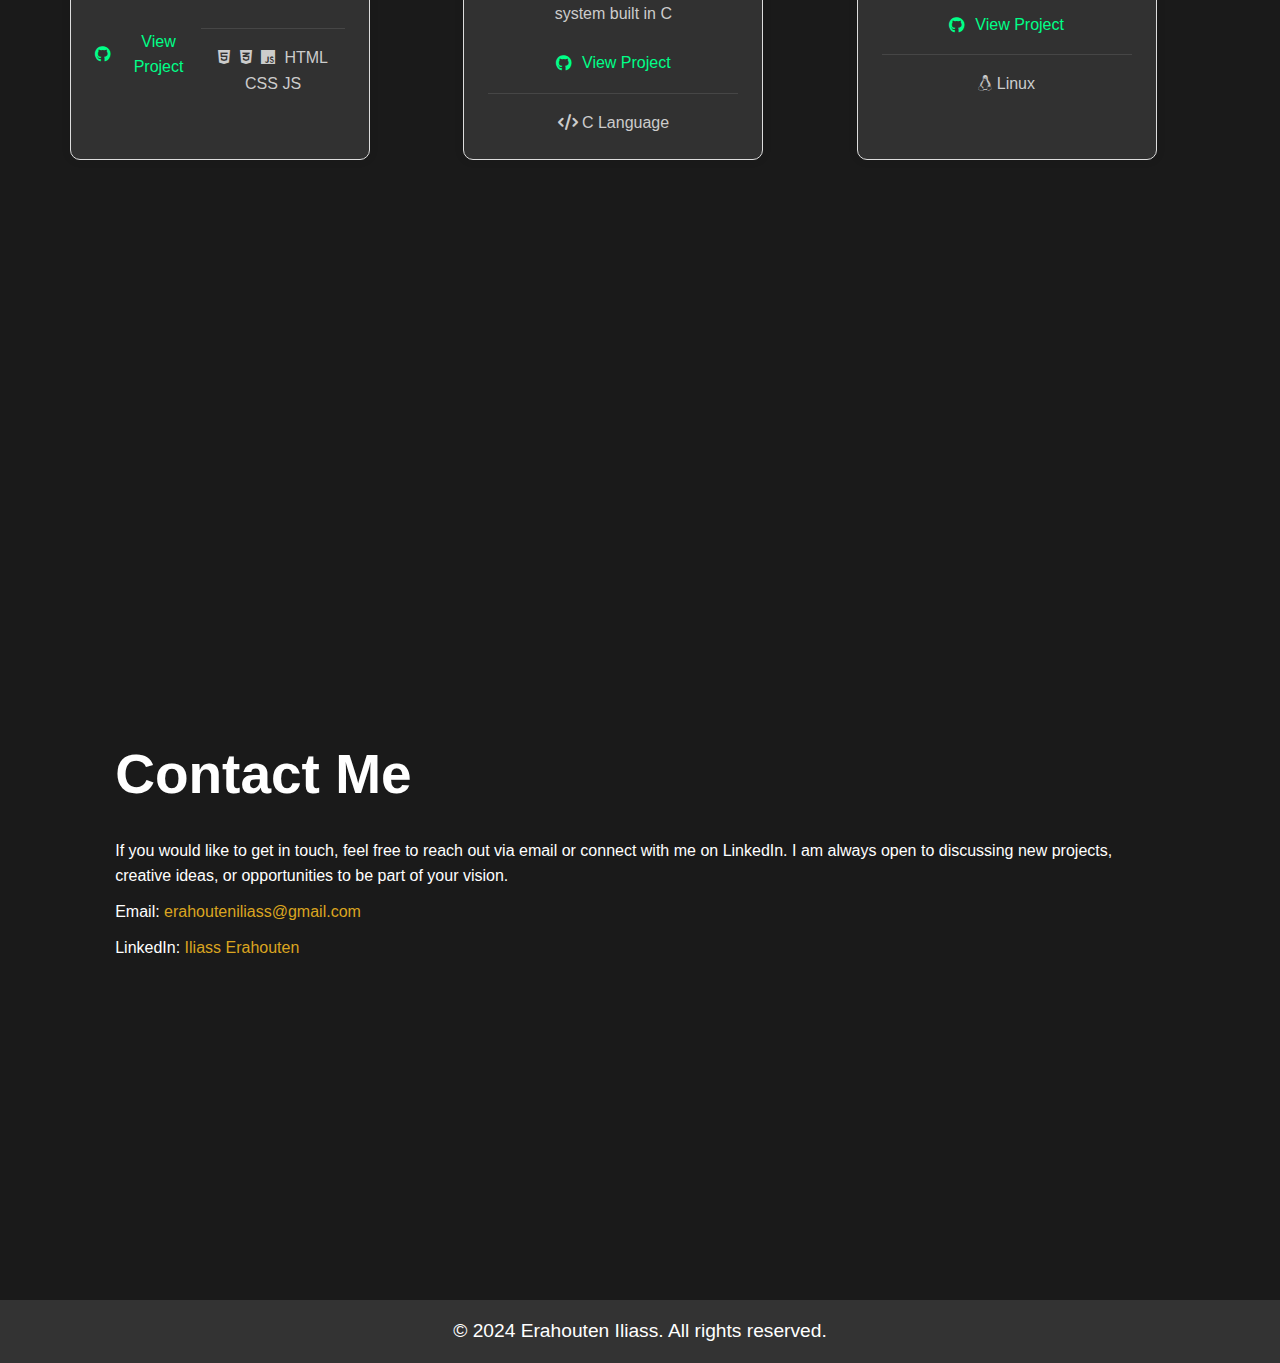
==== commit b669c030: "Update index.html" ====
--- a/index.html
+++ b/index.html
@@ -2,7 +2,7 @@
 <html lang="en">
 <head>
   <meta charset="UTF-8">
-  <meta name="viewport" content="width=device-width, initial-scale=1.0">
+  <meta name="viewport" content="width=device-width, initial-scale=1.0, maximum-scale=1.0, user-scalable=no">
   <title>ERAHOUTEN ILIASS</title>
   <link rel="stylesheet" href="style.css">
   <link rel="stylesheet" href="https://cdnjs.cloudflare.com/ajax/libs/font-awesome/6.5.1/css/all.min.css">
@@ -10,48 +10,47 @@
   <link rel="stylesheet" href="https://cdnjs.cloudflare.com/ajax/libs/devicons/2.14.0/css/devicons.min.css">
   <link rel="shortcut icon" href="/logo.png" type="image/x-icon">
 </head>
-
 <body>
-  
   <nav class="navbar">
     <a href="#" class="logo">Portfolio</a>
-    <ul>
-      <li class="active"><a href="#home">Home</a></li>
-      <li><a href="#about">About</a></li>
-      <li><a href="#skills">Skills</a></li>
-      <li><a href="#service">Projects</a></li>
-      <li><a href="#contact">Contact</a></li>
+    <div class="hamburger">
+        <div class="bar"></div>
+        <div class="bar"></div>
+        <div class="bar"></div>
+    </div>
+    <ul class="nav-menu">
+        <li><a href="#home">Home</a></li>
+        <li><a href="#about">About</a></li>
+        <li><a href="#skills">Skills</a></li>
+        <li><a href="#service">Projects</a></li>
+        <li><a href="#contact">Contact</a></li>
     </ul>
-  </nav>
+</nav>
 
   <section id="home" class="Home">
-    <div class="home-info">
-      <h1>Erahouten Iliass</h1>
-      <h2>I'm Data and Software Engineer</h2>
-      <p>I am a data and software engineer specializing in end-to-end data solutions and scalable software development. With a strong foundation in data engineering, I have expertise in data extraction, transformation, and loading (ETL), including web scraping and data pipeline optimization. My software engineering skills encompass developing, testing, and deploying applications that streamline data workflows and enhance data accessibility. I thrive in projects that require both analytical problem-solving and technical acumen, creating systems that turn complex data into actionable insights.
-
-        Driven by a commitment to quality and efficiency, I am skilled in Python, SQL, and various data engineering frameworks and tools, with a focus on delivering solutions that support informed decision-making and operational excellence.
-
-      </p>
-      <div class="btn-sci">
-        <a href="#" class="btn">Download CV</a>
-        <div class="sci">
-          <a href="https://github.com/iliasserahouten"><i class='bx bxl-github'></i></a>
-          <a href="https://www.linkedin.com/in/iliass-erahouten-620002274/"><i class='bx bxl-linkedin'></i></a>
-          <a href="https://rifbrand.company.site/"><i class='bx bxs-face-mask'></i></a>
-          <a href="https://www.instagram.com/erahouteniliass/"><i class='bx bxl-instagram' ></i></a>
+    <div class="home-content">
+      <div class="home-info">
+        <h1>Erahouten Iliass</h1>
+        <h2>I'm Data and Software Engineer</h2>
+        <p>I am a data and software engineer specializing in end-to-end data solutions and scalable software development. With a strong foundation in data engineering, I have expertise in data extraction, transformation, and loading (ETL), including web scraping and data pipeline optimization. My software engineering skills encompass developing, testing, and deploying applications that streamline data workflows and enhance data accessibility. I thrive in projects that require both analytical problem-solving and technical acumen, creating systems that turn complex data into actionable insights.</p>
+        <div class="btn-sci">
+          <a href="#" class="btn">Download CV</a>
+          <div class="sci mobile-social">
+            <a href="https://github.com/iliasserahouten"><i class='bx bxl-github'></i></a>
+            <a href="https://www.linkedin.com/in/iliass-erahouten-620002274/"><i class='bx bxl-linkedin'></i></a>
+            <a href="https://rifbrand.company.site/"><i class='bx bxs-face-mask'></i></a>
+            <a href="https://www.instagram.com/erahouteniliass/"><i class='bx bxl-instagram'></i></a>
+          </div>
         </div>
       </div>
-    </div>
-    <div class="home-img">
-      <div class="img-box">
-        <div class="img-item">
-          <img src="myy.png" alt="">
+      <div class="home-img">
+        <div class="img-box">
+          <img src="myy.png" alt="Profile" class="responsive-img">
         </div>
       </div>
     </div>
   </section>
-  <br>
+
   <section id="about" class="About">
     <div class="about-info">
       <h1>About Me</h1>
@@ -59,99 +58,112 @@
       <p>My journey in the tech world started with a curiosity for how things work and a desire to create impactful solutions. Over the years, I have honed my skills in various programming languages and frameworks, always striving to stay ahead of the curve in this ever-evolving field.</p>
     </div>
   </section>
-  <br>
+
   <section id="skills" class="Skills">
-  <div class="skills-info">
-    <h1>Skills</h1>
-    <p>Here are some of my skills:</p>
-    <div class="skills-dashboard">
-      <div class="skill">
-        <i class="fa-solid fa-database"></i>
-        <p>Oracle</p>
-      </div>
-      <div class="skill">
-        <i class="fab fa-python"></i>
-        <p>Python</p>
-      </div>
-      <div class="skill">
-        <i class="fas fa-code"></i>
-        <p>C Language</p>
-      </div>
-      <div class="skill">
-        <i class="fab fa-html5"></i>
-        <p>HTML</p>
-      </div>
-      <div class="skill">
-        <i class="fab fa-css3-alt"></i>
-        <p>CSS</p>
-      </div>
-      <div class="skill">
-        <i class="fab fa-js"></i>
-        <p>JavaScript</p>
-      </div>
-      <div class="skill">
-        <i class="fab fa-git-alt"></i>
-        <p>Git</p>
-      </div>
-      <div class="skill">
-        <i class="fas fa-terminal"></i>
-        <p>Shell</p>
-      </div>
-      <div class="skill">
-        <i class="fab fa-java"></i>
-        <p>Java</p>
-      </div>
-      <div class="skill">
-        <i class="fab fa-linux"></i>
-        <p>Linux</p>
-      </div>
-      <div class="skill">
-        <i class="fas fa-database"></i>
-        <p>MySQL</p>
-      </div>
-      <div class="skill">
-        <i class="fas fa-database"></i>
-        <p>PostgreSQL</p>
+    <div class="skills-info">
+      <h1>Skills</h1>
+      <p>Here are some of my skills:</p>
+      <div class="skills-dashboard">
+        <div class="skill">
+          <i class="fa-solid fa-database"></i>
+          <p>Oracle</p>
+        </div>
+        <div class="skill">
+          <i class="fab fa-python"></i>
+          <p>Python</p>
+        </div>
+        <div class="skill">
+          <i class="fas fa-code"></i>
+          <p>C Language</p>
+        </div>
+        <div class="skill">
+          <i class="fab fa-html5"></i>
+          <p>HTML</p>
+        </div>
+        <div class="skill">
+          <i class="fab fa-css3-alt"></i>
+          <p>CSS</p>
+        </div>
+        <div class="skill">
+          <i class="fab fa-js"></i>
+          <p>JavaScript</p>
+        </div>
+        <div class="skill">
+          <i class="fab fa-git-alt"></i>
+          <p>Git</p>
+        </div>
+        <div class="skill">
+          <i class="fas fa-terminal"></i>
+          <p>Shell</p>
+        </div>
+        <div class="skill">
+          <i class="fab fa-java"></i>
+          <p>Java</p>
+        </div>
+        <div class="skill">
+          <i class="fab fa-linux"></i>
+          <p>Linux</p>
+        </div>
+        <div class="skill">
+          <i class="fas fa-database"></i>
+          <p>MySQL</p>
+        </div>
+        <div class="skill">
+          <i class="fas fa-database"></i>
+          <p>PostgreSQL</p>
+        </div>
       </div>
     </div>
-  </div>
-</section>
+  </section>
 
   <section id="service" class="Service">
-  <div class="service-info">
-    <h1>My Projects</h1>
-    <div class="projects">
-      <div class="project">
-        
-        <h2>Html Css</h2>
-        <p>Portfolio</p>
-        <a href="https://github.com/iliasserahouten/iliasserahouten.github.io" target="_blank">
-          <i class="fab fa-github"></i> View on GitHub
-        </a>
-      </div>
-      <div class="project">
-        
-        <h2>Langage C</h2>
-        <p>Gestions des exams de Notre Ecole (ENSAH)</p>
-        <a href="https://github.com/iliasserahouten/PROJET-LANGAGE-C" target="_blank">
-          <i class="fab fa-github"></i> View on GitHub
-        </a>
-        <div class="project-icons">
-          <i class="fas fa-code"></i> <span>C Language</span>
+    <div class="service-info">
+      <h1>My Projects</h1>
+      <div class="projects">
+        <!-- Portfolio Project -->
+        <div class="project">
+          <h2>Portfolio Website</h2>
+          <p>Personal portfolio built with HTML, CSS and JavaScript</p>
+          <a href="https://github.com/iliasserahouten/iliasserahouten.github.io" target="_blank" class="project-link">
+            <i class="fab fa-github"></i> View Project
+          <div class="tech-stack">
+            <i class="fab fa-html5"></i>
+            <i class="fab fa-css3-alt"></i>
+            <i class="fab fa-js"></i>
+            
+            <span>HTML CSS JS</span>
+          </div>
+          </a>
+        </div>
+
+        <!-- C Language Project -->
+        <div class="project">
+          <h2>Exam Management System</h2>
+          <p>ENSAH School exam management system built in C</p>
+          <a href="https://github.com/iliasserahouten/PROJET-LANGAGE-C" target="_blank" class="project-link">
+            <i class="fab fa-github"></i> View Project
+          </a>
+          <div class="tech-stack">
+            <i class="fas fa-code"></i>
+            <span>C Language</span>
+          </div>
+        </div>
+
+        <!-- Linux Project -->  
+        <div class="project">
+          <h2>Linux File System</h2>
+          <p>File system management implementation</p>
+          <a href="#" target="_blank" class="project-link">
+            <i class="fab fa-github"></i> View Project
+          </a>
+          <div class="tech-stack">
+            <i class="fab fa-linux"></i>
+            <span>Linux</span>
+          </div>
         </div>
       </div>
-      <div class="project">
-        
-        <h2>linux</h2>
-        <p>File System</p>
-        <a href="https://github.com/zakariaeanouk/linux" target="_blank">
-          <i class="fab fa-github"></i> View on GitHub
-        </a>
-      </div>
-      <!-- Ajoutez plus de projets ici -->
     </div>
-  </div>
-</section>
+  </section>
 
   <section id="contact" class="Contact">
     <div class="contact-info">
@@ -166,6 +178,13 @@
     <p>&copy; 2024 Erahouten Iliass. All rights reserved.</p>
   </footer>
   
-  
+  <script src="script.js"></script>
 </body>
 </html>
+
+<style>
+.nav-menu li a.active {
+    color: #00ff88;
+    font-weight: bold;
+}
+</style>
--- a/style.css
+++ b/style.css
@@ -1,98 +1,167 @@
+:root {
+    --primary-color: #007bff;
+    --text-color: #333;
+    --background-color: #f4f4f4;
+}
+
 * {
-  margin: 0;
-  padding: 0;
-  box-sizing: border-box;
-  font-family: 'Poppins',sans-serif;
-}
-body{
-  background: #1f1f1f;
-}
-a{
-  color: aliceblue;
-  text-decoration: none; 
-}
+    margin: 0;
+    padding: 0;
+    box-sizing: border-box;
+    font-family: 'Poppins', sans-serif;
+}
+
+html {
+    font-size: 16px;
+}
+
+body {
+    background: #1f1f1f;
+    line-height: 1.6;
+    font-family: Arial, sans-serif;
+}
+
+a {
+    color: aliceblue;
+    text-decoration: none;
+}
+
 .navbar {
-  position: fixed;
-  left: 0;
-  top: 0;
-  width: 100%;
-  padding: 25px 9%;
-  background: none;
-  display: flex;
-  justify-content: space-between;
-  align-items: center;
-  z-index: 100;
-  transition: .5s;
-  background-color: rgba(0, 0, 0, 0.8);
-}
+    position: fixed;
+    left: 0;
+    top: 0;
+    width: 100%;
+    padding: 1rem 2rem;
+    background: #333;
+    color: white;
+    display: flex;
+    justify-content: space-between;
+    align-items: center;
+    z-index: 1000;
+    transition: .5s;
+}
+
+.hamburger {
+    display: none;
+    flex-direction: column;
+    cursor: pointer;
+}
+
+.hamburger .bar {
+    width: 25px;
+    height: 3px;
+    background: white;
+    margin: 4px 0;
+}
+
+@media (max-width: 768px) {
+    .hamburger {
+        display: flex;
+    }
+
+    .nav-menu {
+        display: none;
+        width: 100%;
+        position: absolute;
+        top: 60px;
+        left: 0;
+        background: #333;
+        flex-direction: column;
+    }
+
+    .nav-menu.active {
+        display: flex;
+    }
+
+    .nav-menu li {
+        margin: 1rem 0;
+        text-align: center;
+    }
+}
+
+.nav-menu li a.active {
+    color: #00ff88;
+    font-weight: bold;
+}
+
 .navbar .logo {
-  font-size: 30px;
-  font-weight: 700;
-
-}
-.navbar ul{
-  display:  flex;
-
-}
+    font-size: 1.5rem;
+}
+
+.navbar ul {
+    display: flex;
+}
+
 .navbar ul li {
-  list-style: none;
-  padding-left: 25px;
-}
-.navbar ul li a{
-  font-size: 20px;
-  font-weight: 500;
-}
+    list-style: none;
+    padding-left: 25px;
+    margin-left: 2rem;
+}
+
+.navbar ul li a {
+    font-size: 20px;
+    font-weight: 500;
+    color: white;
+}
+
 .navbar ul li:hover a,
-.navbar ul li.active a
-{
-  color : goldenrod;
-}
+.navbar ul li.active a {
+    color: #00ff88;
+}
+
 .Home {
-  display: flex;
-  align-items: center;
-  height: 100vh;
-  padding: 60px 9% 0;
-  color: aliceblue;
-  background-color: #1a1a1a;
-  color: white;
-}
-.home-info h1{
-  font-size: 55px;
-}
-.home-info h2{
-  font-size: 32px;
-  margin-top: -10px;
-}
-.home-info p{
-  font-size: 16px;
-  margin: 10px 0 25px;
-}
-.home-info .btn-sci{
-  display: flex;
-  align-items: center;
-}
+    display: flex;
+    align-items: center;
+    height: 100vh;
+    padding: 60px 9% 0;
+    color: aliceblue;
+    background-color: #1a1a1a;
+    color: white;
+}
+
+.home-info h1 {
+    font-size: 55px;
+}
+
+.home-info h2 {
+    font-size: 32px;
+    margin-top: -10px;
+}
+
+.home-info p {
+    font-size: 16px;
+    margin: 10px 0 25px;
+}
+
+.home-info .btn-sci {
+    display: flex;
+    align-items: center;
+}
+
 .btn {
-  display: inline-block;
-  padding: 10px 30px;
-  background: goldenrod ;
-  border: 2px solid goldenrod ;
-  border-radius: 40px ;
-  box-shadow: 0 0 10px goldenrod ;
-  font-weight: 600;
-  color: #1f1f1f;
-  transition: .5s;
-
-}
+    display: inline-block;
+    padding: 10px 30px;
+    background: goldenrod;
+    border: 2px solid goldenrod;
+    border-radius: 40px;
+    box-shadow: 0 0 10px goldenrod;
+    font-weight: 600;
+    color: #1f1f1f;
+    transition: .5s;
+}
+
 .btn:hover {
-  background: transparent;
-  color: gold;
-  box-shadow: none;
-}
+    background: transparent;
+    color: gold;
+    box-shadow: none;
+}
+
 .home-info .btn-sci .sci {
-  margin-left: 20px;
-}
+    margin-left: 20px;
+}
+
 .home-info .btn-sci .sci a {
-  display: inline-flex;
+    display: inline-flex;
     padding: 8px;
     border: 2px solid goldenrod;
     border-radius: 50%;
@@ -100,342 +169,385 @@
     color: gold;
     margin: 0 8px;
     transition: .5s;
-  }
-  .home-info .btn-sci .sci a:hover {
+}
+
+.home-info .btn-sci .sci a:hover {
     background: gold;
     color: #a50606;
-    box-shadow: 0 0 10px gold ;
-  }
-  .home-img .img-box {
+    box-shadow: 0 0 10px gold;
+}
+
+.home-img .img-box {
     margin-top: 0px;
     width: 30vw;
     height: 30vw;
-    
     border-radius: 50%;
     padding: 5px;
-    
-  }
-  .home-img .img-box .img-item{
-  position: relative;
-  width: 100%;
-  height: 100%;
-  background: #1f1f1f;
-  border-radius: 50%;
-  display: flex;
-  justify-content: center;
-  overflow: hidden;
-}
-.home-img .img-box .img-item img{
-  position:static;
-  display: block;
-  width: 75%;
-  object-fit: cover;
-  margin-bottom: 0px;
+}
+
+.home-img .img-box .img-item {
+    position: relative;
+    width: 100%;
+    height: 100%;
+    background: #1f1f1f;
+    border-radius: 50%;
+    display: flex;
+    justify-content: center;
+    overflow: hidden;
+}
+
+.home-img .img-box .img-item img {
+    position: static;
+    display: block;
+    width: 75%;
+    object-fit: cover;
+    margin-bottom: 0px;
 }
 
 .About, .Contact {
-      padding: 60px 9%;
-      color: aliceblue;
-      background-color: #f4f4f4;
-      color: #333;
-    }
+    padding: 60px 9%;
+    color: aliceblue;
+    background-color: #f4f4f4;
+    color: #333;
+}
 
 .about-info, .contact-info {
-      max-width: 800px;
-      margin: 0 auto;
-      max-width: 1200px;
-      width: 100%;
-    }
+    max-width: 800px;
+    margin: 0 auto;
+    max-width: 1200px;
+    width: 100%;
+}
 
 .about-info h1, .contact-info h1 {
-      font-size: 55px;
-      margin-bottom: 20px;
-    }
+    font-size: 55px;
+    margin-bottom: 20px;
+}
 
 .about-info p, .contact-info p {
-      font-size: 16px;
-      margin: 10px 0;
-    }
+    font-size: 16px;
+    margin: 10px 0;
+}
 
 .contact-info a {
-      color: goldenrod;
-      text-decoration: none;
-    }
+    color: goldenrod;
+    text-decoration: none;
+}
 
 nav {
-  background-color: #333;
-  overflow: hidden;
+    background-color: #333;
+    overflow: hidden;
 }
 
 nav ul {
-  list-style-type: none;
-  margin: 0;
-  padding: 0;
+    list-style-type: none;
+    margin: 0;
+    padding: 0;
 }
 
 nav ul li {
-  float: left;
+    float: left;
 }
 
 nav ul li a {
-  display: block;
-  color: white;
-  text-align: center;
-  padding: 14px 16px;
-  text-decoration: none;
+    display: block;
+    color: white;
+    text-align: center;
+    padding: 14px 16px;
+    text-decoration: none;
 }
 
 nav ul li a:hover {
-  background-color: #111;
-}footer {
-  background-color: #333;
-  color: white;
-  text-align: center;
-  padding: 20px 0;
+    background-color: #111;
+}
+
+footer {
+    background-color: #333;
+    color: white;
+    text-align: center;
+    padding: 20px 0;
 }
 
 footer p {
-  margin: 0;
-}.contact-info a:hover {
-      text-decoration: underline;
-    }
+    margin: 0;
+}
+
+.contact-info a:hover {
+    text-decoration: underline;
+}
+
 .project {
-      background-color: white;
-      border: 1px solid #ddd;
-      border-radius: 5px;
-      margin: 10px;
-      padding: 20px;
-      width: 300px;
-      box-shadow: 0 0 10px rgba(0, 0, 0, 0.1);
-      text-align: center;
-    }
+    background-color: white;
+    border: 1px solid #ddd;
+    border-radius: 5px;
+    margin: 10px;
+    padding: 20px;
+    width: 300px;
+    box-shadow: 0 0 10px rgba(0, 0, 0, 0.1);
+    text-align: center;
+}
 
 .project-image {
-      width: 100%;
-      height: auto;
-      border-radius: 5px;
-      margin-bottom: 15px;
-    }
+    width: 100%;
+    height: auto;
+    border-radius: 5px;
+    margin-bottom: 15px;
+}
+
 .project h2 {
-      font-size: 24px;
-      margin-bottom: 10px;
-    }
+    font-size: 24px;
+    margin-bottom: 10px;
+}
 
 .project p {
-      font-size: 16px;
-      margin-bottom: 10px;
-    }
+    font-size: 16px;
+    margin-bottom: 10px;
+}
 
 .project a {
-      color: goldenrod;
-      text-decoration: none;
-      font-size: 16px;
-    }
+    color: goldenrod;
+    text-decoration: none;
+    font-size: 16px;
+}
 
 .project a:hover {
-      text-decoration: underline;
-    }
+    text-decoration: underline;
+}
 
 .project a i {
-      margin-right: 5px;
-    }  
+    margin-right: 5px;
+}
+
 .project-icons {
-      margin-top: 10px;
-      font-size: 16px;
-      color: #333;
-    }
-    
+    margin-top: 10px;
+    font-size: 16px;
+    color: #333;
+}
+
 .project-icons i {
-      margin-right: 5px;
-      color: #007bff; /* Couleur de l'icône */
-    }
+    margin-right: 5px;
+    color: #007bff; /* Couleur de l'icône */
+}
+
 .Skills {
-  background-color: #f4f4f4;
-  color: #333;
-  padding: 60px 9%;
-  text-align: center;
-  background-color: #1a1a1a;
-  color: white;
+    background-color: #f4f4f4;
+    color: #333;
+    padding: 60px 9%;
+    text-align: center;
+    background-color: #1a1a1a;
+    color: white;
 }
 
 .skills-info h1 {
-  font-size: 55px;
-  margin-bottom: 20px;
+    font-size: 55px;
+    margin-bottom: 20px;
 }
 
 .skills-info p {
-  font-size: 16px;
-  margin-bottom: 20px;
+    font-size: 16px;
+    margin-bottom: 20px;
 }
 
 .skills-dashboard {
-  display: flex;
-  flex-wrap: wrap;
-  justify-content: center;
-  gap: 20px;
-  padding: 20px;
+    display: grid;
+    grid-template-columns: repeat(auto-fit, minmax(150px, 1fr));
+    gap: 1rem;
+    padding: 1rem;
 }
 
 /* Styles pour la section Skills */
 .skill {
-  background-color: rgba(255, 255, 255, 0.1);
-  border: 1px solid rgba(255, 255, 255, 0.2);
-  border-radius: 10px;
-  padding: 20px;
-  width: 150px;
-  text-align: center;
-  box-shadow: 0 0 10px rgba(0, 0, 0, 0.2);
-  transition: transform 0.3s, box-shadow 0.3s;
-  margin: 10px;
+    background-color: rgba(255, 255, 255, 0.1);
+    border: 1px solid rgba(255, 255, 255, 0.2);
+    border-radius: 10px;
+    padding: 20px;
+    width: 150px;
+    text-align: center;
+    box-shadow: 0 0 10px rgba(0, 0, 0, 0.2);
+    transition: transform 0.3s, box-shadow 0.3s;
+    margin: 10px;
 }
 
 .skill i {
-  font-size: 40px;
-  color: #00ff88;
-  margin-bottom: 15px;
-  display: block;
+    font-size: 40px;
+    color: #00ff88;
+    margin-bottom: 15px;
+    display: block;
 }
 
 .skill p {
-  color: white;
-  font-size: 16px;
-  margin: 0;
-  padding: 0;
-  opacity: 1;
-  font-weight: 500;
+    color: white;
+    font-size: 16px;
+    margin: 0;
+    padding: 0;
+    opacity: 1;
+    font-weight: 500;
 }
 
 .skill:hover {
-  transform: translateY(-10px);
-  box-shadow: 0 0 20px rgba(0, 255, 136, 0.3);
+    transform: translateY(-10px);
+    box-shadow: 0 0 20px rgba(0, 255, 136, 0.3);
 }
 
 .skill:hover i {
-  color: #00ff88;
+    color: #00ff88;
 }
 
 .skill:hover p {
-  color: #00ff88;
+    color: #00ff88;
 }
 
 /* Style de base pour toutes les sections */
 section {
-  min-height: 100vh;
-  width: 100%;
-  display: flex;
-  justify-content: center;
-  align-items: center;
-  padding: 60px 9%;
-  position: relative;
+    min-height: 100vh;
+    width: 100%;
+    display: flex;
+    justify-content: center;
+    align-items: center;
+    padding: 4rem 2rem;
+    position: relative;
+}
+
+@media (min-width: 768px) {
+    section {
+        padding: 4rem 2rem;
+    }
 }
 
 /* Styles spécifiques pour chaque section */
 .Home {
-  background-color: #1a1a1a;
-  color: white;
+    background-color: #1a1a1a;
+    color: white;
+}
+
+.home-content {
+    display: flex;
+    flex-direction: column-reverse;
+    gap: 2rem;
+    align-items: center;
+    text-align: center;
+}
+
+@media (min-width: 768px) {
+    .home-content {
+        flex-direction: row;
+        align-items: center;
+    }
+}
+
+.responsive-img {
+    max-width: 100%;
+    height: auto;
+    border-radius: 50%;
+}
+
+.mobile-social {
+    display: flex;
+    justify-content: center;
+    gap: 1rem;
+    margin-top: 1rem;
+}
+
+h1 {
+    font-size: clamp(2rem, 5vw, 3.5rem);
+}
+
+p {
+    font-size: clamp(1rem, 2vw, 1.2rem);
 }
 
 .About {
-  background-color: #f4f4f4;
-  color: #333;
+    background-color: #f4f4f4;
+    color: #333;
 }
 
 .Skills {
-  background-color: #1a1a1a;
-  color: white;
+    background-color: #1a1a1a;
+    color: white;
 }
 
 .Service {
-  background-color: #1a1a1a;
-  min-height: 100vh;
-  padding: 60px 9%;
+    background-color: #1a1a1a;
+    min-height: 100vh;
+    padding: 4rem 2rem;
 }
 
 .Contact {
-  background-color: #1a1a1a;
-  color: white;
+    background-color: #1a1a1a;
+    color: white;
 }
 
 .service-info {
-  text-align: center;
-  color: white;
+    text-align: center;
+    color: white;
 }
 
 .service-info h1 {
-  font-size: 55px;
-  margin-bottom: 30px;
-}
-
+    font-size: 55px;
+    margin-bottom: 30px;
+}
+
+/* Style de base pour les projets */
 .projects {
-  display: grid;
-  grid-template-columns: repeat(auto-fit, minmax(300px, 1fr));
-  gap: 30px;
-  padding: 20px 0;
+    display: grid;
+    gap: 20px;
+    padding: 20px;
+    grid-template-columns: repeat(auto-fit, minmax(280px, 1fr));
 }
 
 .project {
-  background: rgba(255, 255, 255, 0.1);
-  border-radius: 15px;
-  padding: 20px;
-  transition: transform 0.3s ease;
+    background: rgba(255, 255, 255, 0.1);
+    border-radius: 10px;
+    padding: 1.5rem;
+    transition: transform 0.3s ease;
 }
 
 .project:hover {
-  transform: translateY(-10px);
-  box-shadow: 0 10px 20px rgba(0, 255, 136, 0.2);
-}
-
-.project-image {
-  width: 100%;
-  height: 200px;
-  object-fit: cover;
-  border-radius: 10px;
-  margin-bottom: 15px;
+    transform: translateY(-5px);
 }
 
 .project h2 {
-  color: white;
-  font-size: 24px;
-  margin-bottom: 10px;
+    color: #fff;
+    font-size: 24px;
+    margin-bottom: 1rem;
 }
 
 .project p {
-  color: #ccc;
-  margin-bottom: 15px;
+    color: #ccc;
+    margin-bottom: 1.5rem;
 }
 
 .project a {
-  color: #00ff88;
-  text-decoration: none;
-  display: inline-flex;
-  align-items: center;
-  gap: 5px;
+    color: #00ff88;
+    text-decoration: none;
+    display: inline-flex;
+    align-items: center;
+    gap: 5px;
 }
 
 .project a:hover {
-  color: #00cc6a;
+    color: #00cc6a;
 }
 
 .project-icons {
-  margin-top: 15px;
-  padding-top: 15px;
-  border-top: 1px solid rgba(255, 255, 255, 0.1);
+    margin-top: 1rem;
+    padding-top: 1rem;
+    border-top: 1px solid rgba(255, 255, 255, 0.1);
 }
 
 .project-icons i {
-  margin-right: 5px;
-  color: #00ff88;
+    margin-right: 5px;
+    color: #00ff88;
 }
 
 /* Smooth scrolling pour une transition fluide */
 html {
-  scroll-behavior: smooth;
-  scroll-snap-type: y mandatory;
+    scroll-behavior: smooth;
+    scroll-snap-type: y mandatory;
 }
 
 /* Snap scroll pour chaque section */
 section {
-  scroll-snap-align: start;
+    scroll-snap-align: start;
 }
 
 /* Ajustement du contenu dans les sections */
@@ -444,13 +556,70 @@
 .skills-info,
 .service-info,
 .contact-info {
-  max-width: 1200px;
-  width: 100%;
+    max-width: 1200px;
+    width: 100%;
 }
 
 /* Responsive */
+.contact-form {
+    max-width: 600px;
+    margin: 0 auto;
+    padding: 1rem;
+}
+
 @media (max-width: 768px) {
-  .projects {
-    grid-template-columns: 1fr;
-  }
-}
+    .projects {
+        grid-template-columns: 1fr;
+    }
+}
+
+.scroll-top {
+    position: fixed;
+    bottom: 20px;
+    right: 20px;
+    background: #007bff;
+    color: white;
+    width: 40px;
+    height: 40px;
+    border-radius: 50%;
+    border: none;
+    cursor: pointer;
+    opacity: 0;
+    transition: opacity 0.3s, transform 0.3s;
+    transform: translateY(100px);
+}
+
+.scroll-top.show {
+    opacity: 1;
+    transform: translateY(0);
+}
+
+.scroll-top:hover {
+    background: #0056b3;
+}
+
+.project-link {
+    display: inline-flex;
+    align-items: center;
+    gap: 0.5rem;
+    color: #00ff88;
+    text-decoration: none;
+}
+
+.tech-stack {
+    margin-top: 1rem;
+    padding-top: 1rem;
+    border-top: 1px solid rgba(255, 255, 255, 0.1);
+    color: #ccc;
+}
+
+.footer {
+    background: #333;
+    color: white;
+    text-align: center;
+    padding: 1rem 0;
+}
+
+.footer p {
+    margin: 0;
+}
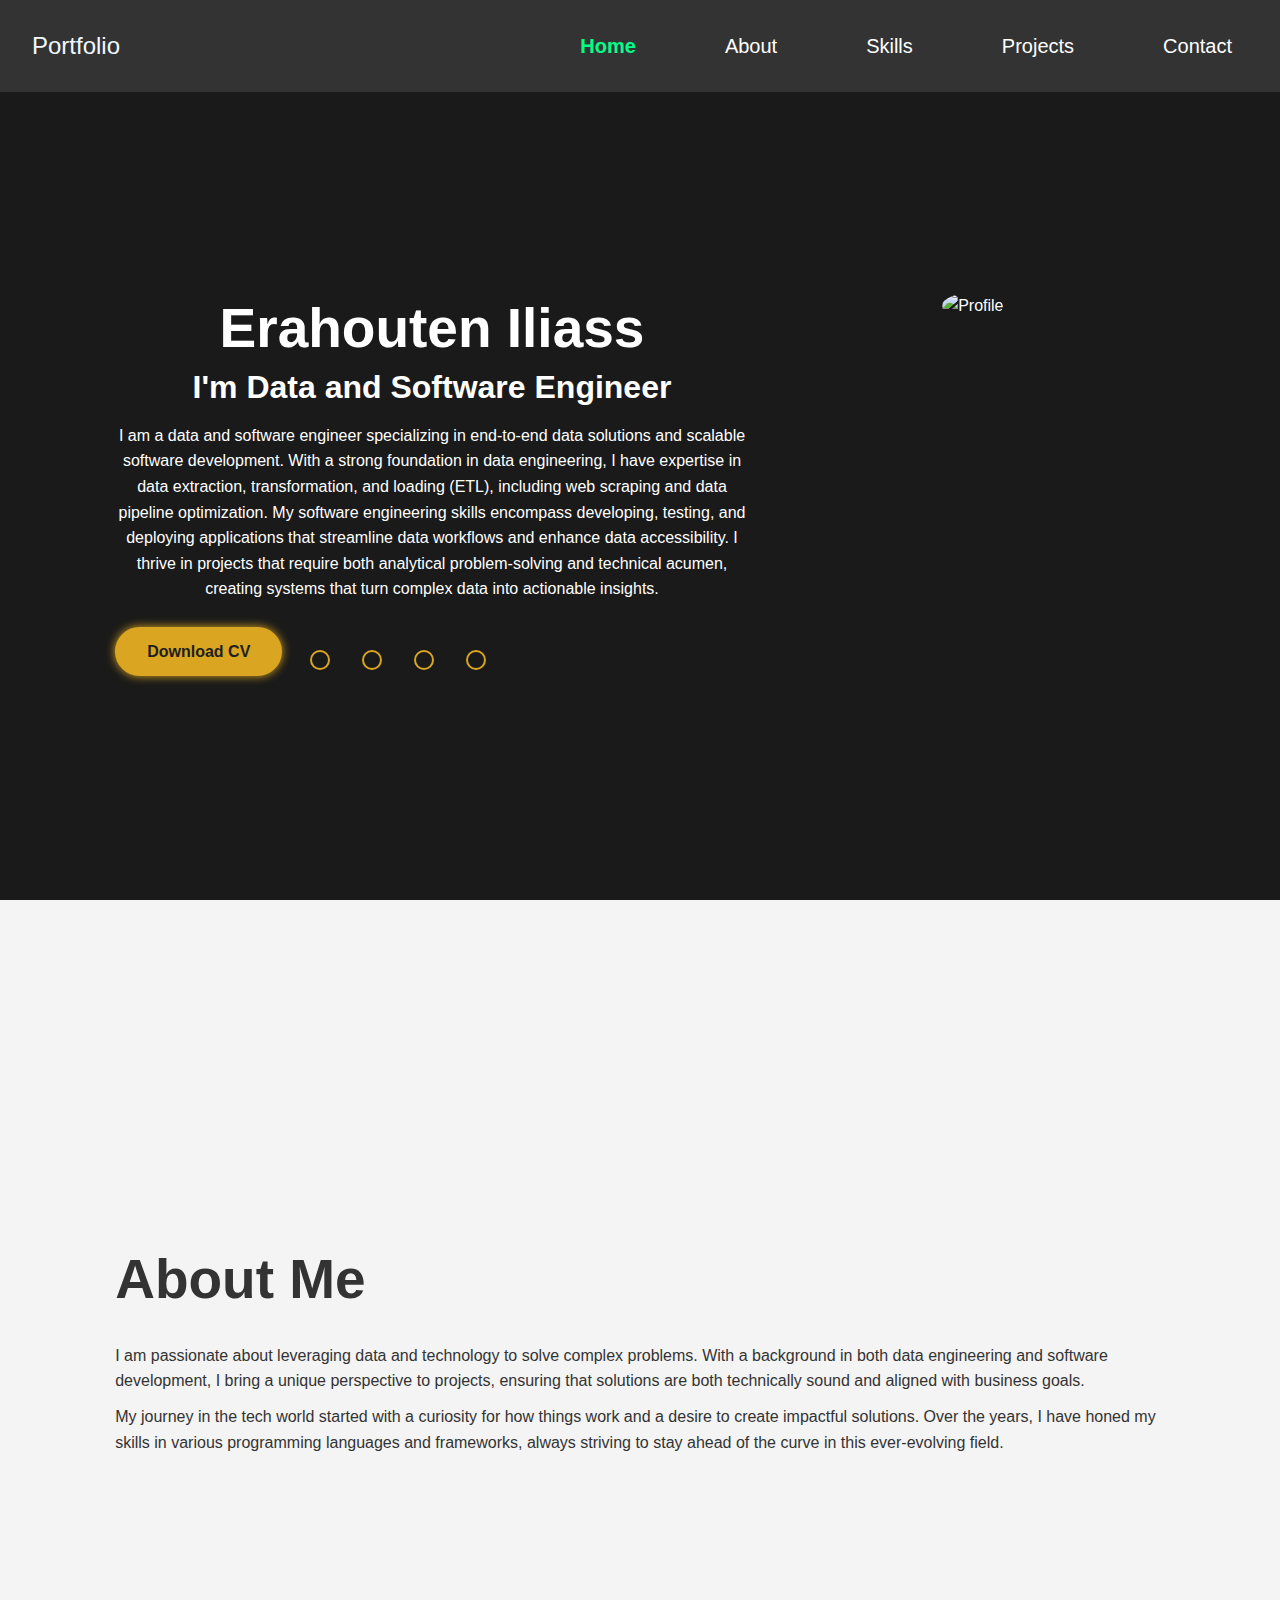
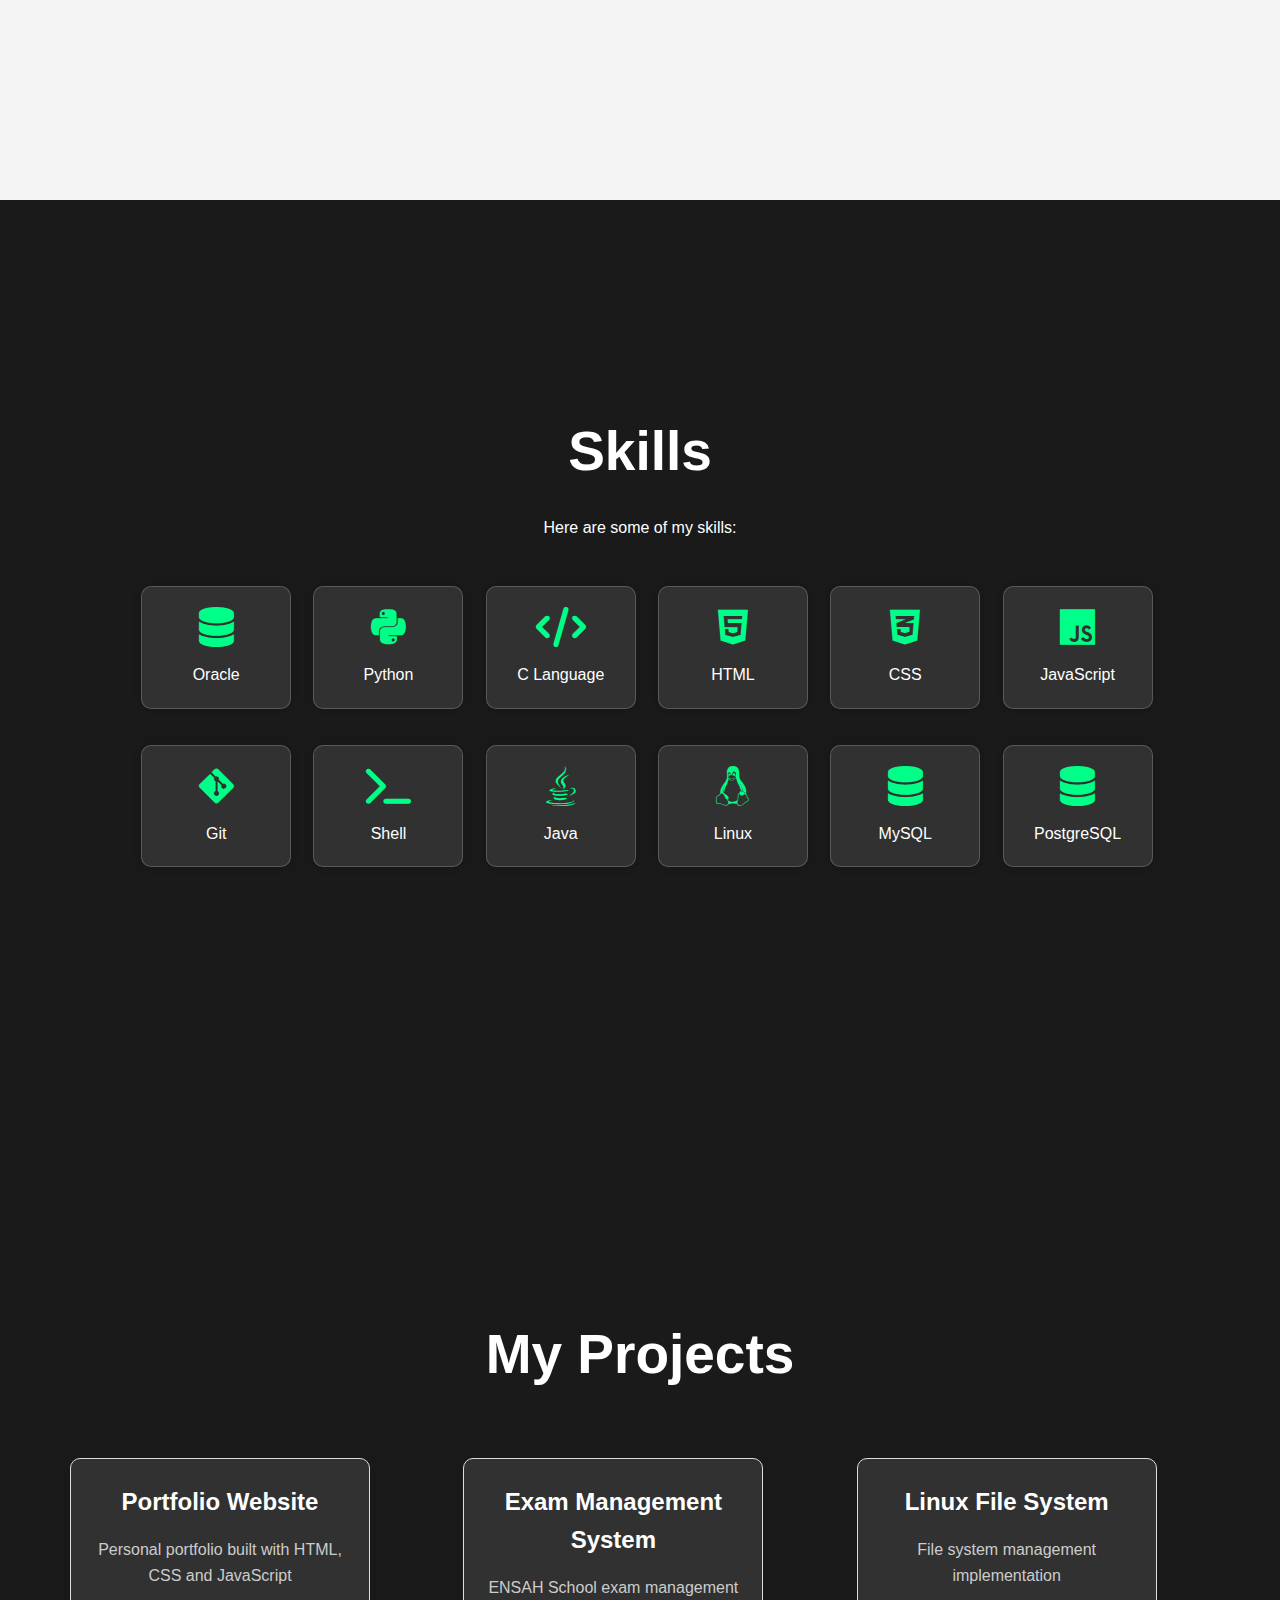
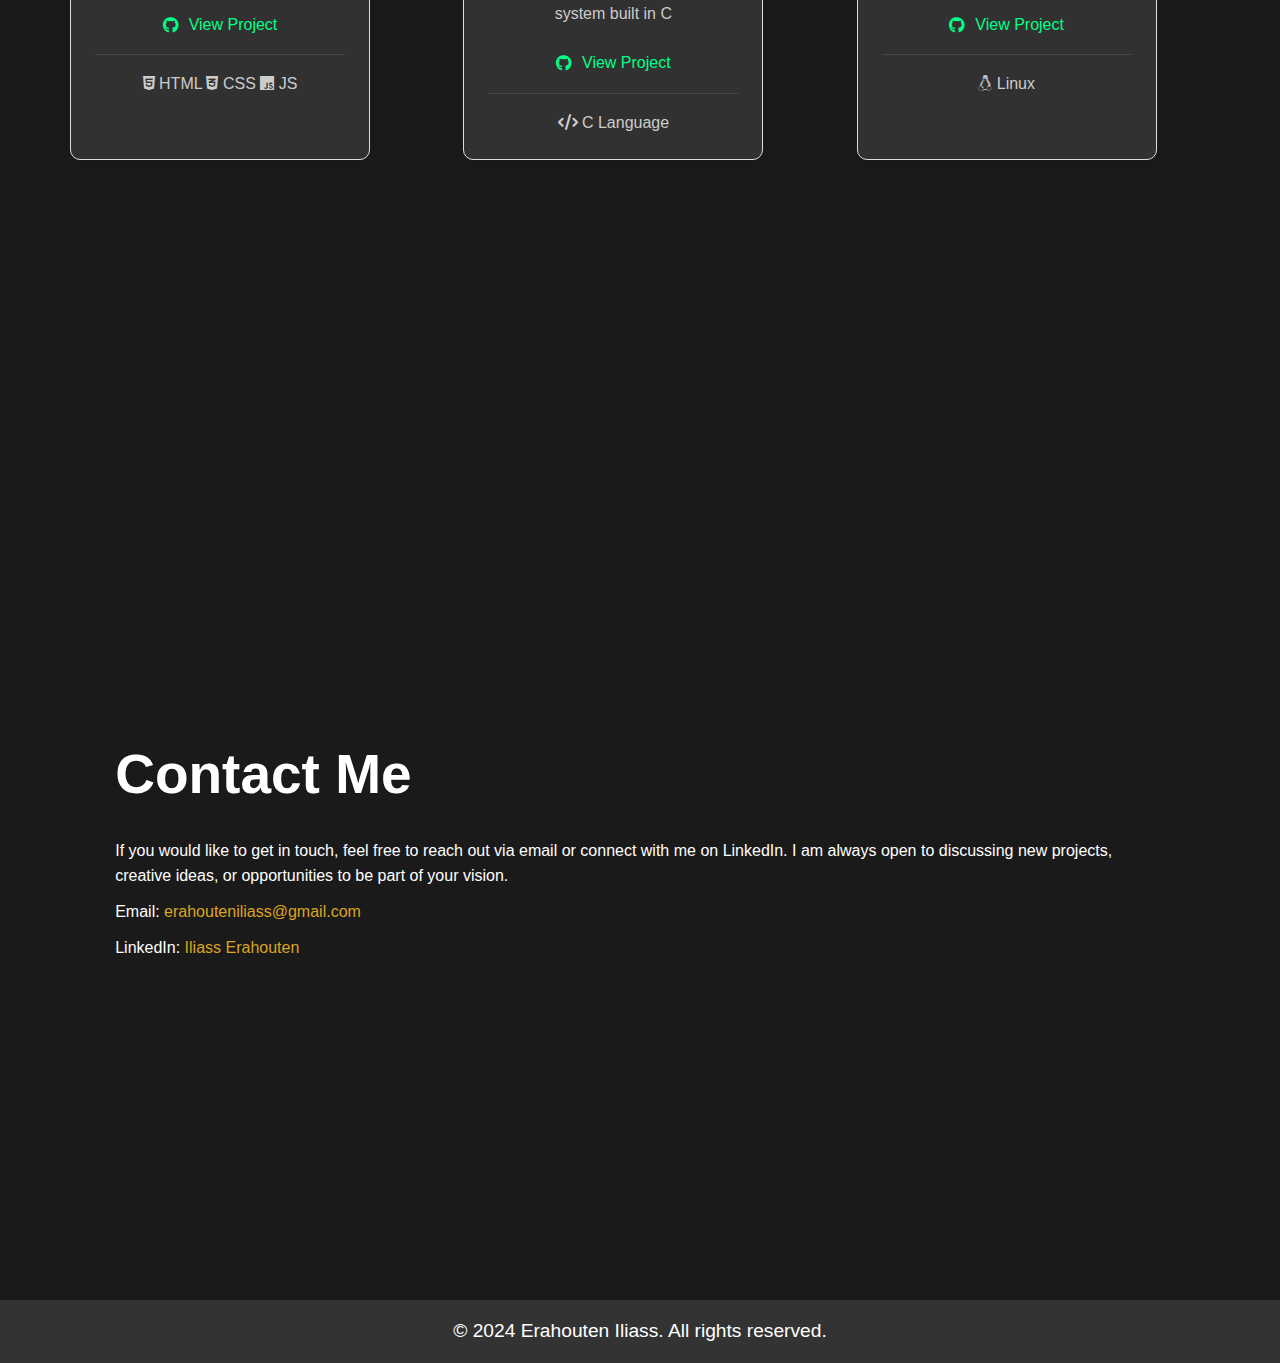
==== commit 49bb562a: "Update index.html" ====
--- a/index.html
+++ b/index.html
@@ -126,14 +126,16 @@
           <p>Personal portfolio built with HTML, CSS and JavaScript</p>
           <a href="https://github.com/iliasserahouten/iliasserahouten.github.io" target="_blank" class="project-link">
             <i class="fab fa-github"></i> View Project
+             </a>
           <div class="tech-stack">
             <i class="fab fa-html5"></i>
+            <span>HTML</span>
             <i class="fab fa-css3-alt"></i>
+            <span>CSS</span>
             <i class="fab fa-js"></i>
-            
-            <span>HTML CSS JS</span>
+            <span>JS</span>
           </div>
-          </a>
+         
         </div>
 
         <!-- C Language Project -->
@@ -153,7 +155,7 @@
         <div class="project">
           <h2>Linux File System</h2>
           <p>File system management implementation</p>
-          <a href="#" target="_blank" class="project-link">
+          <a href="https://github.com/zakariaeanouk/linux" target="_blank" class="project-link">
             <i class="fab fa-github"></i> View Project
           </a>
           <div class="tech-stack">
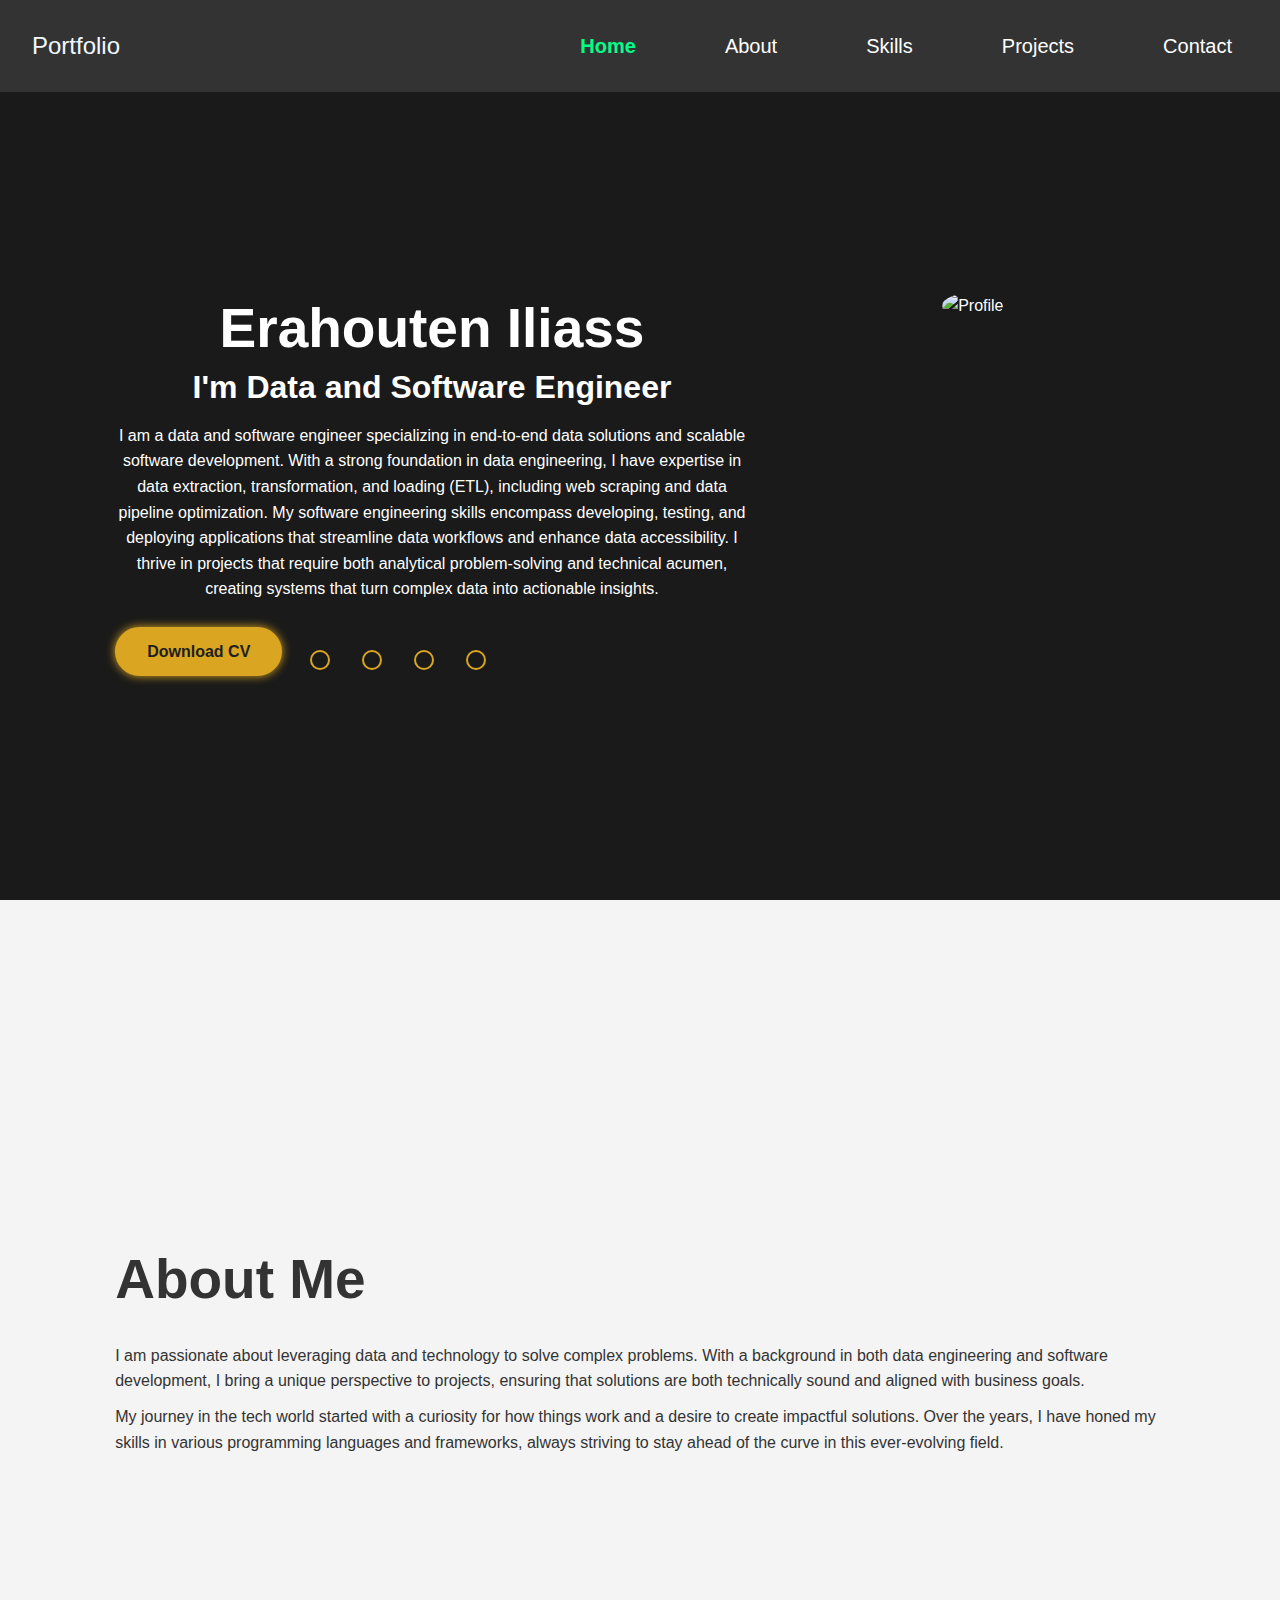
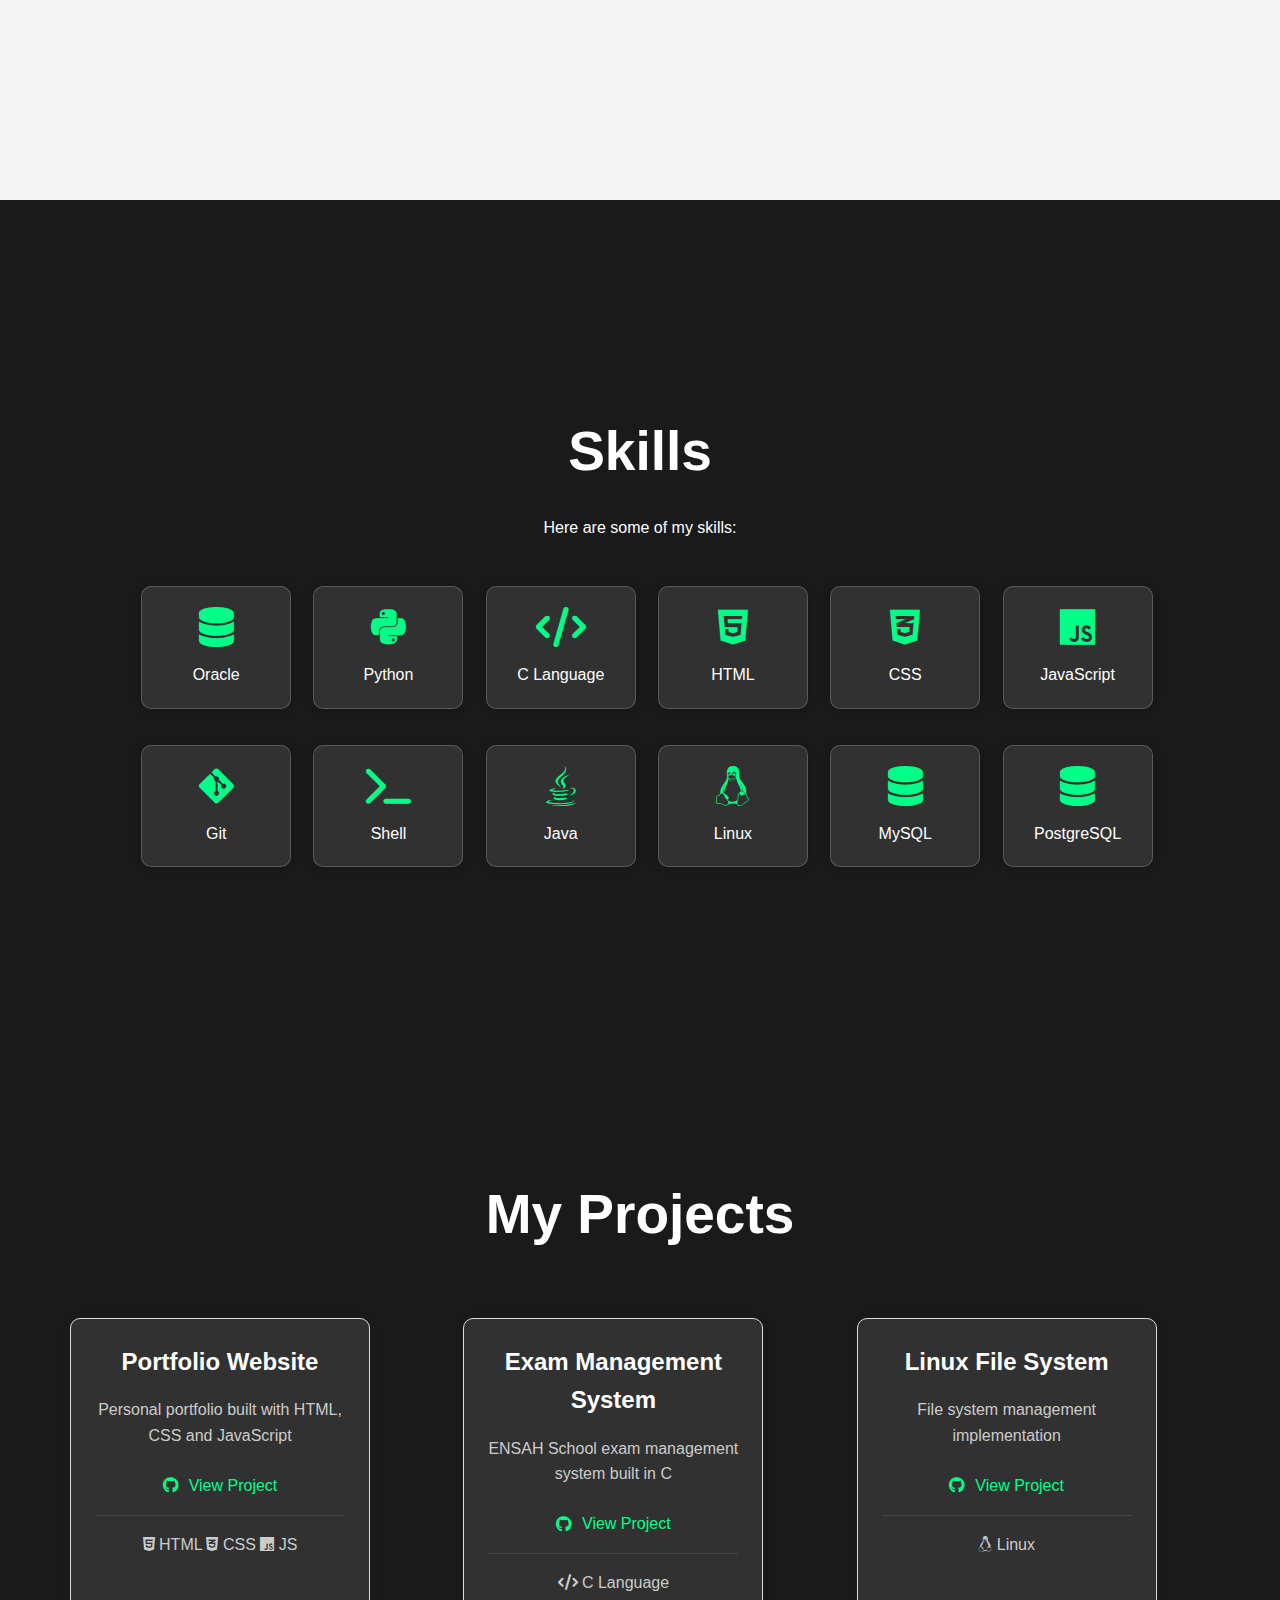
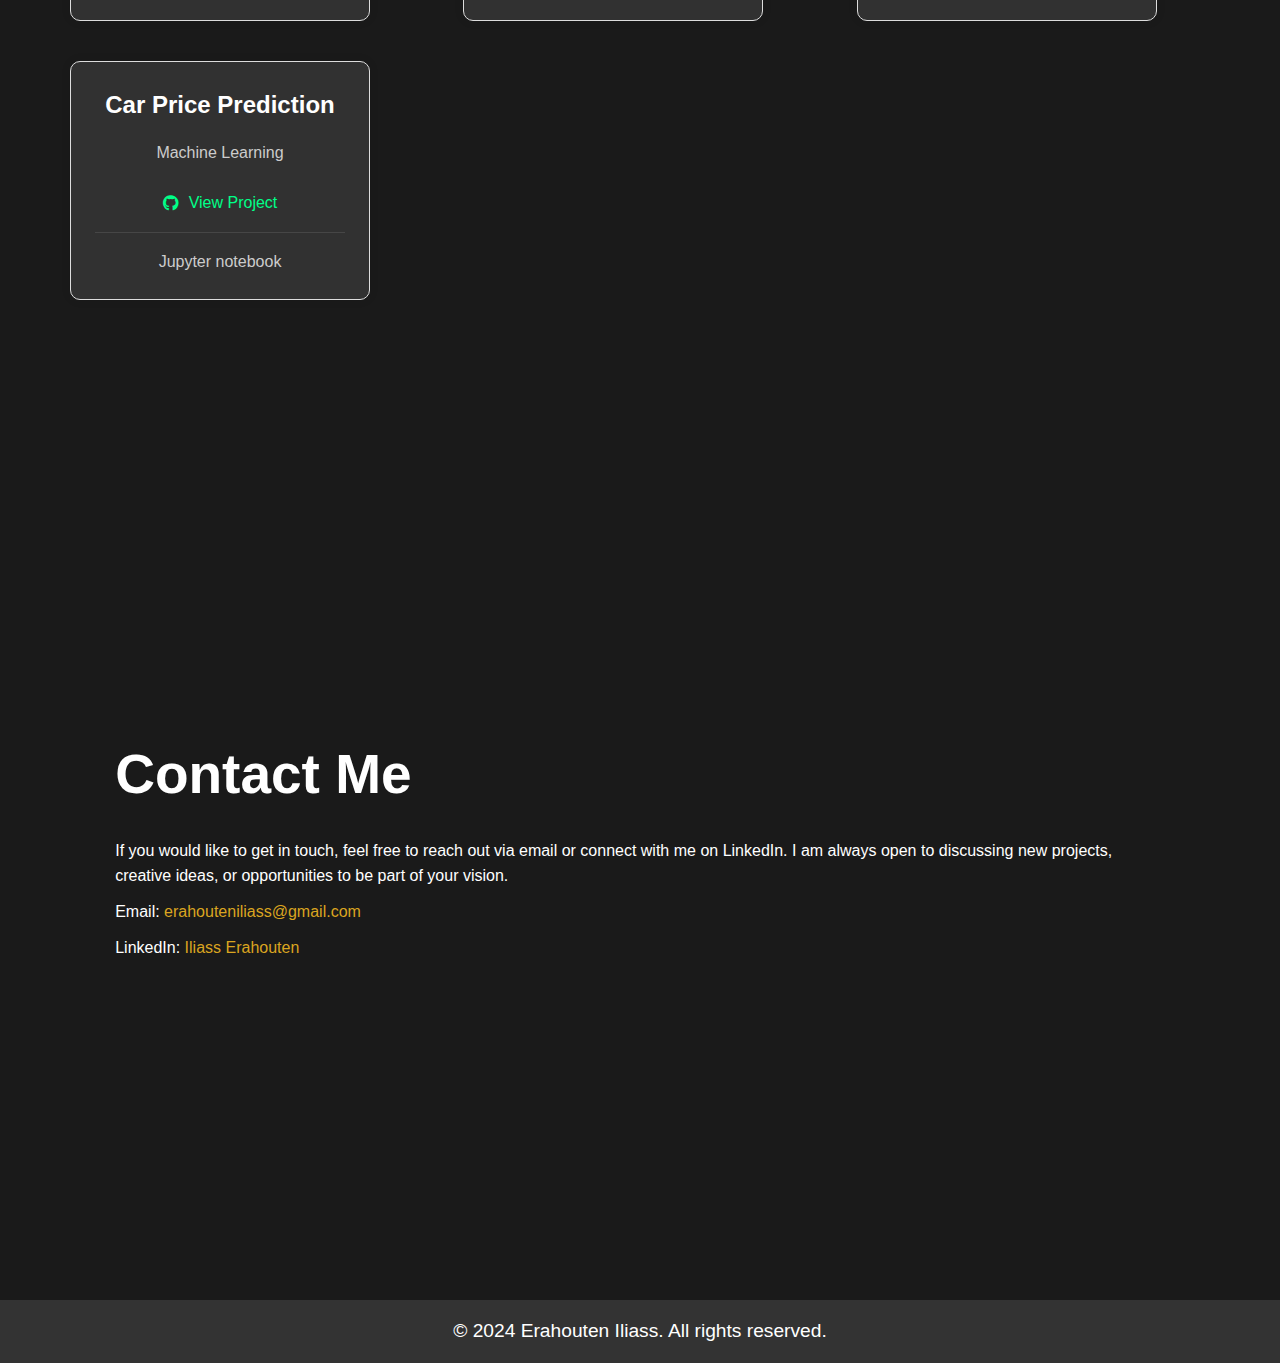
==== commit 67be4ba6: "Update index.html" ====
--- a/index.html
+++ b/index.html
@@ -34,7 +34,7 @@
         <h2>I'm Data and Software Engineer</h2>
         <p>I am a data and software engineer specializing in end-to-end data solutions and scalable software development. With a strong foundation in data engineering, I have expertise in data extraction, transformation, and loading (ETL), including web scraping and data pipeline optimization. My software engineering skills encompass developing, testing, and deploying applications that streamline data workflows and enhance data accessibility. I thrive in projects that require both analytical problem-solving and technical acumen, creating systems that turn complex data into actionable insights.</p>
         <div class="btn-sci">
-          <a href="#" class="btn">Download CV</a>
+          <a href="ERAHOUTEN ILIASS CV.pdf" class="btn" target="_blank">Download CV</a>
           <div class="sci mobile-social">
             <a href="https://github.com/iliasserahouten"><i class='bx bxl-github'></i></a>
             <a href="https://www.linkedin.com/in/iliass-erahouten-620002274/"><i class='bx bxl-linkedin'></i></a>
@@ -163,6 +163,17 @@
             <span>Linux</span>
           </div>
         </div>
+         <div class="project">
+          <h2>Car Price Prediction</h2>
+          <p>Machine Learning</p>
+          <a href="https://github.com/iliasserahouten/CarPricePrediction/tree/main" target="_blank" class="project-link">
+            <i class="fab fa-github"></i> View Project
+          </a>
+          <div class="tech-stack">
+            <i class='bx bxl-python'></i>
+            <span>Jupyter notebook</span>
+          </div>
+        </div>
       </div>
     </div>
   </section>
